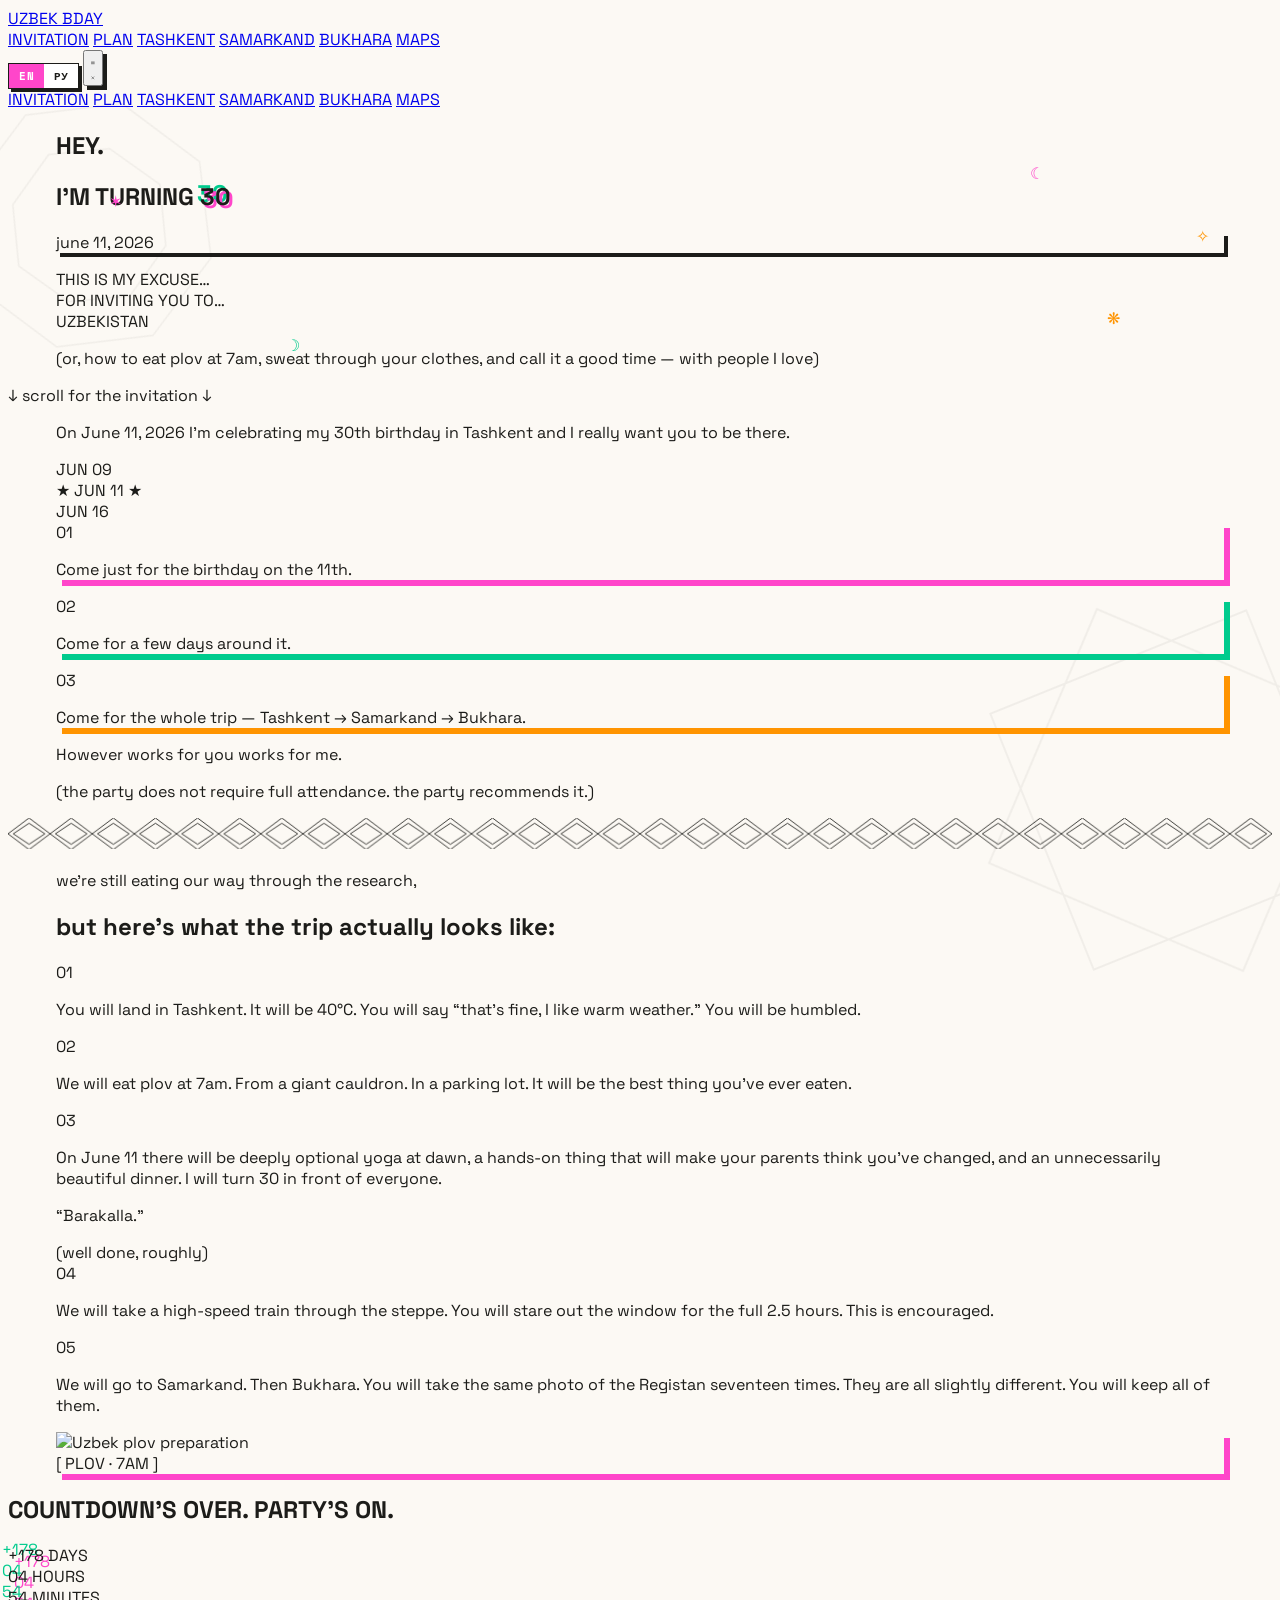
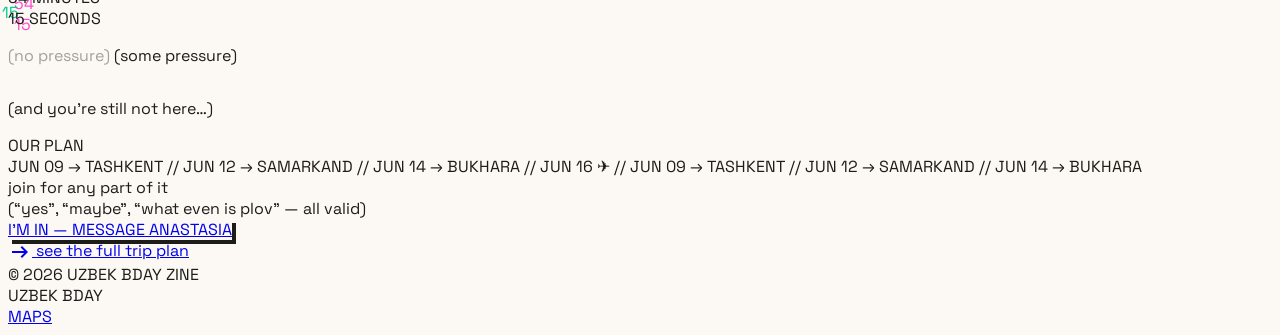
==== index.html @ 26b0dd53 "bukhara: ship full city page (photos + verified location/taxi links) Replace the "coming soon" place" ====
<!DOCTYPE html>
<html class="light" lang="en">
<head>
<meta charset="utf-8"/>
<meta content="width=device-width, initial-scale=1.0" name="viewport"/>
<title>UZBEK BDAY · INVITATION</title>
<script src="https://cdn.tailwindcss.com?plugins=forms,container-queries"></script>
<link href="https://fonts.googleapis.com/css2?family=Epilogue:ital,wght@0,400;0,700;0,800;0,900;1,700;1,800;1,900&family=Space+Grotesk:wght@300;400;500;600;700&family=Space+Mono:ital,wght@0,400;0,700;1,400;1,700&family=Caveat:wght@400;700&display=swap" rel="stylesheet"/>
<link href="https://fonts.googleapis.com/css2?family=Material+Symbols+Outlined:wght,FILL@100..700,0..1&display=swap" rel="stylesheet"/>
<script>
  tailwind.config = {
    theme: {
      extend: {
        colors: {
          ink:    '#1C1C19',
          cream:  '#FCF9F4',
          pink:   '#FF46CA',
          green:  '#00CB8D',
          orange: '#FF9400',
          s1: '#F6F3EE', s2: '#F0EDE9', s3: '#EBE8E3', s4: '#E5E2DD',
        },
        borderRadius: { DEFAULT: '0px', lg: '0px', xl: '0px', full: '9999px' },
        fontFamily: {
          headline: ['Epilogue', 'sans-serif'],
          body: ['"Space Grotesk"', 'sans-serif'],
          mono: ['"Space Mono"', 'monospace'],
          hand: ['"Caveat"', 'cursive'],
        },
      },
    },
  };
</script>
<style>
  body { font-family: "Space Grotesk", sans-serif; background: #FCF9F4; color: #1C1C19; position: relative; }
  .material-symbols-outlined { font-variation-settings: 'FILL' 0, 'wght' 400, 'GRAD' 0, 'opsz' 24; vertical-align: middle; }

  .watermark { position: fixed; pointer-events: none; opacity: 0.05; z-index: 0; }
  .watermark-tl { top: 80px; left: -100px; width: 360px; transform: rotate(15deg); }
  .watermark-br { bottom: -120px; right: -120px; width: 460px; transform: rotate(-22deg); }

  body > nav, body > section, body > footer { position: relative; z-index: 10; }

  .sticker-4  { box-shadow: 4px 4px 0 0 #1C1C19; }
  .sticker-6  { box-shadow: 6px 6px 0 0 #1C1C19; }
  .sticker-pink   { box-shadow: 6px 6px 0 0 #FF46CA; }
  .sticker-green  { box-shadow: 6px 6px 0 0 #00CB8D; }
  .sticker-orange { box-shadow: 6px 6px 0 0 #FF9400; }

  .pressure-btn { transition: transform .25s ease, opacity .3s ease, text-shadow .3s ease; cursor: pointer; -webkit-tap-highlight-color: transparent; user-select: none; display: inline-block; }
  .pressure-btn:hover { transform: scale(1.1) rotate(-2deg); }
  .pressure-btn:active { transform: scale(0.95) translate(1px, 1px); }
  #pressure-no:hover, #pressure-some:hover { opacity: 1 !important; text-shadow: 2px 2px 0 rgba(255, 70, 202, 0.45); }

  .link-wavy { color: #FF46CA; text-decoration: underline; text-decoration-style: wavy; text-decoration-thickness: 1px; text-underline-offset: 4px; transition: all .2s ease; }
  .link-wavy:hover { color: #00CB8D; }

  .nav-link { transition: all .2s ease; display: inline-block; }
  .nav-link:hover { transform: skewX(-2deg); color: #00CB8D; }

  @keyframes star-pulse {
    0%, 100% { transform: scale(1) rotate(0deg); opacity: .8; }
    50%      { transform: scale(1.4) rotate(10deg); opacity: 1; }
  }
  @keyframes star-spin {
    from { transform: rotate(0deg); }
    to   { transform: rotate(360deg); }
  }
  .star-deco { position: absolute; pointer-events: none; color: #FF46CA; animation: star-pulse 2.5s ease-in-out infinite; }
  .star-deco-spin { position: absolute; pointer-events: none; color: #FF9400; animation: star-spin 14s linear infinite; }

  @keyframes thirty-wiggle {
    0%, 88%, 100% { transform: rotate(0deg) scale(1); }
    90% { transform: rotate(-5deg) scale(1.1); }
    94% { transform: rotate(5deg) scale(1.1); }
    97% { transform: rotate(-2deg) scale(1.05); }
  }
  .num-glitch {
    display: inline-block;
    text-shadow: 3px 3px 0 #FF46CA, -3px -3px 0 #00CB8D;
    animation: thirty-wiggle 4s ease-in-out infinite;
    transform-origin: center bottom;
  }

  @keyframes uz-shimmer {
    0%, 100% { color: #FF46CA; }
    33%      { color: #FF9400; }
    66%      { color: #00CB8D; }
  }
  .uz-animate { display: inline-block; animation: uz-shimmer 6s ease-in-out infinite; }

  .pin-pulse { animation: pin-pulse 2s ease-in-out infinite; transform-origin: center; }
  @keyframes pin-pulse {
    0%, 100% { transform: rotate(45deg) scale(1); }
    50%      { transform: rotate(45deg) scale(1.3); }
  }

  .timer-glitch { text-shadow: 4px 4px 0 #FF46CA, -4px -4px 0 #00CB8D; }
  @media (min-width: 768px) {
    .timer-glitch { text-shadow: 6px 6px 0 #FF46CA, -6px -6px 0 #00CB8D; }
  }

  .girikh-bg {
    background-image: url("data:image/svg+xml,%3Csvg width='60' height='60' viewBox='0 0 60 60' xmlns='http://www.w3.org/2000/svg'%3E%3Cpath d='M30 0 L60 30 L30 60 L0 30 Z M30 10 L50 30 L30 50 L10 30 Z' fill='none' stroke='%23FCF9F4' stroke-width='0.5' opacity='0.15'/%3E%3C/svg%3E");
  }

  #timer-seconds { transition: font-size 0.5s cubic-bezier(0.34, 1.56, 0.64, 1); }
  #timer-seconds-col { transition: opacity 0.4s ease; }
  #timer-seconds.seconds-big { font-size: 8.5rem; }
  @media (min-width: 768px) {
    #timer-seconds.seconds-big { font-size: 15rem; }
  }
  /* ── ПАСХАЛКА: максимальное давление ── */
  #timer-seconds.seconds-max { color: #FF46CA; }
  @media (min-width: 768px) {
    #timer-seconds.seconds-max { font-size: 22rem; }
  }
  .pressure-shake { animation: pressure-shake 0.35s infinite; }
  @keyframes pressure-shake {
    0%, 100% { transform: translateX(0); }
    25% { transform: translateX(-6px); }
    75% { transform: translateX(6px); }
  }

  body.lang-ru .cta-note { top: -6rem; width: 20rem; }

  .lang-toggle { display: inline-flex; border: 1px solid #1C1C19; box-shadow: 3px 3px 0 0 #1C1C19; }
  .lang-toggle button {
    padding: 4px 10px; font-family: 'Space Mono', monospace; font-size: 11px;
    font-weight: 700; letter-spacing: 0.05em; text-transform: uppercase;
    cursor: pointer; border: none; transition: background .2s, color .2s;
  }
  .lang-toggle button.active { background: #FF46CA; color: #fff; }
  .lang-toggle button:not(.active) { background: #fff; color: #1C1C19; }
  .lang-toggle button:not(.active):hover { background: #F0EDE9; }

  .en, .ru { display: inline; }
  body.lang-ru .en { display: none; }
  body.lang-en .ru { display: none; }

  .wrap { max-width: 1280px; margin-left: auto; margin-right: auto; padding-left: 1.25rem; padding-right: 1.25rem; }
  @media (min-width: 768px) { .wrap { padding-left: 3rem; padding-right: 3rem; } }
</style>
<!-- Cloudflare Web Analytics -->
<script defer src='https://static.cloudflareinsights.com/beacon.min.js' data-cf-beacon='{"token": "3c6a24999d494e6289fd1b79d517476e"}'></script>
<!-- End Cloudflare Web Analytics -->
<script>/* auto-update: reload once if a newer version is deployed (version.txt) */(function(){var V="2026-06-07-5";try{fetch("version.txt?cb="+Date.now(),{cache:"no-store"}).then(function(r){return r.ok?r.text():null}).then(function(t){if(!t)return;var s=t.trim();if(!s||s===V)return;var k="is30-reloaded-for";if(sessionStorage.getItem(k)===s)return;sessionStorage.setItem(k,s);location.replace(location.pathname.split("?")[0]+"?v="+encodeURIComponent(s)+location.hash)}).catch(function(){})}catch(e){}})();</script>
</head>
<body class="bg-cream text-ink overflow-x-hidden lang-en selection:bg-pink selection:text-white">
<script>(function(){var s=localStorage.getItem("uzbekbday-lang");if(s==="ru"){document.body.classList.remove("lang-en");document.body.classList.add("lang-ru");}})();</script>

<svg class="watermark watermark-tl" viewBox="0 0 100 100" fill="none" stroke="#1C1C19" stroke-width="0.4">
  <path d="M50 5 L75 15 L85 40 L75 65 L50 75 L25 65 L15 40 L25 15 Z M50 18 L66 24 L72 40 L66 56 L50 62 L34 56 L28 40 L34 24 Z"/>
</svg>
<svg class="watermark watermark-br" viewBox="0 0 100 100" fill="none" stroke="#1C1C19" stroke-width="0.4">
  <rect x="20" y="20" width="60" height="60"/>
  <rect x="20" y="20" width="60" height="60" transform="rotate(45 50 50)"/>
</svg>

<!-- NAV (unified) -->
<nav class="fixed top-0 left-0 right-0 z-50 flex items-center justify-between px-4 md:px-6 py-4 bg-[#FCF9F4] border-b border-[#1C1C19]/20">
  <a href="index.html" class="font-['Epilogue'] text-xl md:text-3xl font-black italic tracking-tighter uppercase text-[#FF46CA]">UZBEK BDAY</a>
  <div class="hidden md:flex gap-7 items-center">
    <a class="font-mono uppercase text-sm font-bold tracking-tighter text-[#FF46CA] border-b-2 border-[#FF46CA] pb-1" href="index.html"><span class="en" data-lang="en">INVITATION</span><span class="ru" data-lang="ru">ПРИГЛАШЕНИЕ</span></a>
    <a class="font-mono uppercase text-sm text-[#1C1C19] hover:skew-x-[-2deg] hover:text-[#00CB8D] transition-transform" href="plan.html"><span class="en" data-lang="en">PLAN</span><span class="ru" data-lang="ru">ПЛАН</span></a>
    <a class="font-mono uppercase text-sm text-[#1C1C19] hover:skew-x-[-2deg] hover:text-[#00CB8D] transition-transform" href="tashkent.html"><span class="en" data-lang="en">TASHKENT</span><span class="ru" data-lang="ru">ТАШКЕНТ</span></a>
    <a class="font-mono uppercase text-sm text-[#1C1C19] hover:skew-x-[-2deg] hover:text-[#00CB8D] transition-transform" href="samarkand.html"><span class="en" data-lang="en">SAMARKAND</span><span class="ru" data-lang="ru">САМАРКАНД</span></a>
    <a class="font-mono uppercase text-sm text-[#1C1C19] hover:skew-x-[-2deg] hover:text-[#00CB8D] transition-transform" href="bukhara.html"><span class="en" data-lang="en">BUKHARA</span><span class="ru" data-lang="ru">БУХАРА</span></a>
    <a class="font-mono uppercase text-sm text-[#1C1C19] hover:skew-x-[-2deg] hover:text-[#00CB8D] transition-transform" href="map.html"><span class="en" data-lang="en">MAPS</span><span class="ru" data-lang="ru">КАРТА</span></a>
  </div>
  <div class="flex items-center gap-3">
    <div class="lang-toggle">
      <button id="lang-en" onclick="setLang('en')" class="active lang-active">EN</button>
      <button id="lang-ru" onclick="setLang('ru')">РУ</button>
    </div>
    <button id="menu-btn" onclick="toggleMenu()" aria-label="Menu" aria-expanded="false" class="md:hidden flex items-center justify-center w-10 h-10 bg-[#FF46CA] text-white border border-[#1C1C19] sticker-4 pressure-btn">
      <svg id="menu-icon-open" viewBox="0 0 24 24" class="w-5 h-5" fill="none" stroke="currentColor" stroke-width="2.6" stroke-linecap="round" aria-hidden="true"><path d="M3 6 H21"/><path d="M3 12 H21"/><path d="M3 18 H21"/></svg>
      <svg id="menu-icon-close" viewBox="0 0 24 24" class="w-5 h-5 hidden" fill="none" stroke="currentColor" stroke-width="2.6" stroke-linecap="round" aria-hidden="true"><path d="M5 5 L19 19"/><path d="M19 5 L5 19"/></svg>
    </button>
  </div>
</nav>
<!-- MOBILE MENU -->
<div id="mobile-menu" class="fixed inset-x-0 top-[65px] z-40 md:hidden hidden bg-[#FCF9F4] border-b border-[#1C1C19]/20">
  <div class="flex flex-col px-5 py-4 gap-1">
    <a class="font-mono uppercase text-base py-3 text-[#FF46CA] font-bold" href="index.html"><span class="en" data-lang="en">INVITATION</span><span class="ru" data-lang="ru">ПРИГЛАШЕНИЕ</span></a>
    <a class="font-mono uppercase text-base py-3 border-b border-[#1C1C19]/10" href="plan.html"><span class="en" data-lang="en">PLAN</span><span class="ru" data-lang="ru">ПЛАН</span></a>
    <a class="font-mono uppercase text-base py-3 border-b border-[#1C1C19]/10" href="tashkent.html"><span class="en" data-lang="en">TASHKENT</span><span class="ru" data-lang="ru">ТАШКЕНТ</span></a>
    <a class="font-mono uppercase text-base py-3 border-b border-[#1C1C19]/10" href="samarkand.html"><span class="en" data-lang="en">SAMARKAND</span><span class="ru" data-lang="ru">САМАРКАНД</span></a>
    <a class="font-mono uppercase text-base py-3 border-b border-[#1C1C19]/10" href="bukhara.html"><span class="en" data-lang="en">BUKHARA</span><span class="ru" data-lang="ru">БУХАРА</span></a>
    <a class="font-mono uppercase text-base py-3 border-b border-[#1C1C19]/10" href="map.html"><span class="en" data-lang="en">MAPS</span><span class="ru" data-lang="ru">КАРТА</span></a>
  </div>
</div>

<section class="min-h-[calc(100vh-65px)] pt-[80px] pb-12 flex flex-col justify-center relative overflow-hidden">
  <span class="star-deco text-3xl md:text-4xl" style="top: 12%; right: 18%;">☾</span>
  <span class="star-deco text-2xl md:text-3xl" style="top: 22%; left: 8%; animation-delay: 0.7s;">✶</span>
  <span class="star-deco-spin text-2xl md:text-3xl" style="bottom: 28%; right: 12%;">❋</span>
  <span class="star-deco text-xl md:text-2xl" style="bottom: 18%; left: 22%; animation-delay: 1.2s; color: #00CB8D;">☽</span>
  <span class="star-deco text-2xl" style="top: 35%; right: 5%; animation-delay: 0.4s; color: #FF9400;">✧</span>

  <div class="wrap max-w-6xl">
    <div class="flex justify-between items-start gap-4 flex-wrap mb-8">
      <div class="flex-1 min-w-0">
        <h1 class="font-headline font-black text-6xl sm:text-7xl md:text-8xl lg:text-9xl tracking-tighter leading-[0.85] uppercase mb-2">
          <span class="en">HEY.</span>
          <span class="ru">МНЕ&nbsp;<span class="num-glitch">30</span></span>
        </h1>
        <h2 class="font-headline font-black text-5xl sm:text-6xl md:text-7xl lg:text-8xl tracking-tighter leading-[0.85] uppercase mb-8 text-ink/90">
          <span class="en">I&rsquo;M TURNING <span class="num-glitch">30</span></span>
          <span class="ru">И&nbsp;Я&nbsp;НЕ&nbsp;УПУЩУ ШАНС…</span>
        </h2>
      </div>
      <div class="inline-block bg-green text-ink border border-ink px-4 py-2 sticker-4 rotate-[4deg] shrink-0 mt-2">
        <span class="font-mono text-sm uppercase tracking-widest font-bold">
          <span class="en">june 11, 2026</span>
          <span class="ru">11&nbsp;июня 2026</span>
        </span>
      </div>
    </div>

    <p class="font-headline font-black text-3xl sm:text-4xl md:text-5xl lg:text-6xl tracking-tighter leading-[0.95] uppercase mb-8 max-w-5xl">
      <span class="en">THIS IS MY EXCUSE… <br/>FOR INVITING YOU TO… <br/><span class="italic uz-animate">UZBEKISTAN</span></span>
      <span class="ru">ЗАТАЩИТЬ ТЕБЯ <br/>В&nbsp;<span class="italic uz-animate">УЗБЕКИСТАН</span></span>
    </p>

    <p class="font-hand font-bold text-2xl md:text-3xl text-pink italic rotate-[-3deg] inline-block max-w-2xl leading-tight">
      <span class="en">(or, how to eat plov at 7am, sweat through your clothes, and call it a good time &mdash; with people I love)</span>
      <span class="ru">(кто сказал, что праздновать 30 в&nbsp;сорокаградусную жару&nbsp;&mdash; плохая идея?)</span>
    </p>
  </div>

  <div class="absolute bottom-6 left-1/2 -translate-x-1/2 font-mono text-xs uppercase tracking-widest text-ink/40 animate-pulse">
    <span class="en">↓ scroll for the invitation ↓</span>
    <span class="ru">↓ листай дальше — приглашение ↓</span>
  </div>
</section>

<section class="pt-20 md:pt-28 pb-10">
  <div class="wrap max-w-5xl">
    <p class="font-headline font-black text-2xl sm:text-3xl md:text-4xl uppercase tracking-tighter leading-tight">
      <span class="en">On <span class="text-green">June 11, 2026</span> I&rsquo;m celebrating my 30th birthday in <span class="text-orange">Tashkent</span> and I really want you to be there.</span>
      <span class="ru">11&nbsp;июня 2026 я&nbsp;отмечаю своё 30-летие в&nbsp;<span class="text-orange">Ташкенте</span>&nbsp;&mdash; и&nbsp;хочу провести это время вместе.</span>
    </p>
  </div>
</section>

<section class="pb-10 md:pb-12">
  <div class="wrap">
    <div class="relative max-w-3xl mx-auto py-6">
      <div class="absolute top-[40%] left-[10%] right-[10%] h-px bg-ink/40"></div>
      <div class="grid grid-cols-3 gap-4 relative">
        <div class="text-center">
          <div class="w-3 h-3 bg-ink/40 mx-auto mb-2 rotate-45 border border-ink"></div>
          <div class="font-mono text-xs uppercase tracking-widest text-ink/60 font-bold">
            <span class="en">JUN 09</span>
            <span class="ru">9&nbsp;ИЮН</span>
          </div>
        </div>
        <div class="text-center">
          <div class="w-5 h-5 bg-pink mx-auto mb-2 pin-pulse border border-ink"></div>
          <div class="font-mono text-xs uppercase tracking-widest text-pink font-bold">
            <span class="en">&starf; JUN 11 &starf;</span>
            <span class="ru">&starf;&nbsp;11&nbsp;ИЮН&nbsp;&starf;</span>
          </div>
        </div>
        <div class="text-center">
          <div class="w-3 h-3 bg-ink/40 mx-auto mb-2 rotate-45 border border-ink"></div>
          <div class="font-mono text-xs uppercase tracking-widest text-ink/60 font-bold">
            <span class="en">JUN 16</span>
            <span class="ru">16&nbsp;ИЮН</span>
          </div>
        </div>
      </div>
    </div>
  </div>
</section>

<section class="pb-20 md:pb-28">
  <div class="wrap max-w-6xl">
    <div class="grid grid-cols-1 md:grid-cols-3 gap-5 md:gap-8 mb-8">
      <div class="bg-white border border-ink p-6 sticker-pink rotate-[-4deg]">
        <span class="font-mono text-2xl text-pink font-bold block mb-3">01</span>
        <p class="font-mono text-base md:text-lg font-bold leading-snug">
          <span class="en">Come just for the birthday on the 11th.</span>
          <span class="ru">приезжай на&nbsp;др&nbsp;&mdash; 11-го</span>
        </p>
      </div>
      <div class="bg-white border border-ink p-6 sticker-green rotate-[2deg] md:translate-y-3">
        <span class="font-mono text-2xl text-green font-bold block mb-3">02</span>
        <p class="font-mono text-base md:text-lg font-bold leading-snug">
          <span class="en">Come for a few days around it.</span>
          <span class="ru">на&nbsp;несколько дней</span>
        </p>
      </div>
      <div class="bg-white border border-ink p-6 sticker-orange rotate-[5deg] md:-translate-y-1">
        <span class="font-mono text-2xl text-orange font-bold block mb-3">03</span>
        <p class="font-mono text-base md:text-lg font-bold leading-snug">
          <span class="en">Come for the whole trip &mdash; Tashkent &rarr; Samarkand &rarr; Bukhara.</span>
          <span class="ru">или на&nbsp;всю поездку&nbsp;&mdash; Ташкент &rarr; Самарканд &rarr; Бухара</span>
        </p>
      </div>
    </div>

    <p class="font-mono text-base md:text-lg mb-3">
      <span class="en">However works for you works for me.</span>
      <span class="ru">в&nbsp;любом случае&nbsp;&mdash; жду.</span>
    </p>

    <p class="font-hand font-bold text-xl md:text-2xl text-green italic rotate-[-2deg] inline-block leading-tight">
      <span class="en">(the party does not require full attendance. the party recommends it.)</span>
      <span class="ru">(партия явки не&nbsp;требует. партия её&nbsp;рекомендует.)</span>
    </p>
  </div>
</section>

<div class="w-full py-12 overflow-hidden">
  <svg class="w-full h-8 text-ink opacity-40" preserveAspectRatio="xMidYMid slice" viewBox="0 0 1200 30" fill="none" xmlns="http://www.w3.org/2000/svg">
    <defs>
      <pattern id="girikhDiv1" x="0" y="0" width="40" height="30" patternUnits="userSpaceOnUse">
        <path d="M20 0 L40 15 L20 30 L0 15 Z" stroke="currentColor" stroke-width="0.8" fill="none"/>
        <path d="M20 5 L35 15 L20 25 L5 15 Z" stroke="currentColor" stroke-width="0.8" fill="none"/>
      </pattern>
    </defs>
    <rect width="1200" height="30" fill="url(#girikhDiv1)"/>
  </svg>
</div>

<section class="pb-20 md:pb-28">
  <div class="wrap">
    <p class="font-hand font-bold text-2xl md:text-3xl text-orange italic rotate-[-2deg] inline-block leading-none mb-6">
      <span class="en">we&rsquo;re still eating our way through the research,</span>
      <span class="ru">мы&nbsp;всё ещё проверяем рестораны,</span>
    </p>

    <h2 class="font-headline font-black text-3xl sm:text-4xl md:text-6xl uppercase tracking-tighter leading-[0.95] mb-12 max-w-5xl">
      <span class="en">but here&rsquo;s what the trip <span class="text-orange italic">actually</span> looks like:</span>
      <span class="ru">но&nbsp;вот как это будет <span class="text-orange italic">на&nbsp;самом деле</span>:</span>
    </h2>

    <div class="grid md:grid-cols-[1fr_320px] gap-12 md:gap-16 items-start">
      <div class="space-y-8">

      <div class="flex items-start gap-6">
        <span class="font-mono text-3xl md:text-5xl text-pink font-bold tabular-nums shrink-0 leading-none">01</span>
        <p class="font-body text-lg md:text-xl text-ink/80 leading-snug pt-1">
          <span class="en">You will land in Tashkent. It will be 40&deg;C. You will say &ldquo;that&rsquo;s fine, I like warm weather.&rdquo; You will be humbled.</span>
          <span class="ru">ты&nbsp;прилетишь в&nbsp;Ташкент. будет 40&deg;C. ты&nbsp;скажешь &ldquo;ничего, я&nbsp;люблю тепло&rdquo;. и&nbsp;сразу поймёшь, что ошибся.</span>
        </p>
      </div>

      <div class="flex items-start gap-6">
        <span class="font-mono text-3xl md:text-5xl text-green font-bold tabular-nums shrink-0 leading-none">02</span>
        <p class="font-body text-lg md:text-xl text-ink/80 leading-snug pt-1">
          <span class="en">We will eat plov at 7am. From a giant cauldron. In a parking lot. It will be the best thing you&rsquo;ve ever eaten.</span>
          <span class="ru">мы&nbsp;будем есть плов на&nbsp;завтрак, обед и&nbsp;ужин&nbsp;&mdash; и&nbsp;между ними. из&nbsp;огромного казана. это будет лучшее, что ты&nbsp;когда-либо ел.</span>
        </p>
      </div>

      <div class="flex items-start gap-6">
        <span class="font-mono text-3xl md:text-5xl text-orange font-bold tabular-nums shrink-0 leading-none">03</span>
        <div class="pt-1">
          <p class="font-body text-lg md:text-xl text-ink/80 leading-snug mb-2">
            <span class="en">On June 11 there will be deeply optional yoga at dawn, a hands-on thing that will make your parents think you&rsquo;ve changed, and an unnecessarily beautiful dinner. I will turn 30 in front of everyone.</span>
            <span class="ru">11&nbsp;июня будет йога на&nbsp;рассвете&nbsp;&mdash; для жаворонков и&nbsp;прочих оптимистов. мастеркласс и&nbsp;ужин, который явно можно было бы&nbsp;сделать попроще. мне исполнится 30&nbsp;перед всеми.</span>
          </p>
          <p class="font-hand font-bold text-2xl md:text-3xl text-pink italic rotate-[-3deg] inline-block leading-none">
            <span class="en">&ldquo;Barakalla.&rdquo;</span>
            <span class="ru">&laquo;баракалла!&raquo;</span>
          </p>
          <span class="font-body text-sm text-ink/50 ml-3">
            <span class="en">(well done, roughly)</span>
            <span class="ru">(молодец.)</span>
          </span>
        </div>
      </div>

      <div class="flex items-start gap-6">
        <span class="font-mono text-3xl md:text-5xl text-pink font-bold tabular-nums shrink-0 leading-none">04</span>
        <p class="font-body text-lg md:text-xl text-ink/80 leading-snug pt-1">
          <span class="en">We will take a high-speed train through the steppe. You will stare out the window for the full 2.5 hours. This is encouraged.</span>
          <span class="ru">мы&nbsp;поедем на&nbsp;поезде &laquo;афросьёб&raquo; через степь. (назван в&nbsp;честь царя&nbsp;&mdash; а&nbsp;не&nbsp;то, что ты&nbsp;подумал.) мы&nbsp;будем смотреть в&nbsp;окно все 2,5&nbsp;часа. это обязательно.</span>
        </p>
      </div>

      <div class="flex items-start gap-6">
        <span class="font-mono text-3xl md:text-5xl text-green font-bold tabular-nums shrink-0 leading-none">05</span>
        <p class="font-body text-lg md:text-xl text-ink/80 leading-snug pt-1">
          <span class="en">We will go to Samarkand. Then Bukhara. You will take the same photo of the Registan seventeen times. They are all slightly different. You will keep all of them.</span>
          <span class="ru">мы&nbsp;посмотрим Самарканд. потом Бухару. восток&nbsp;&mdash; дело тонкое. но&nbsp;мы&nbsp;разберёмся.</span>
        </p>
      </div>

      </div>

      <div class="md:sticky md:top-24">
        <div class="bg-s4 p-4 rotate-2 sticker-pink group">
          <img class="w-full aspect-[4/5] object-cover grayscale contrast-125 group-hover:grayscale-0 transition-all duration-700"
               alt="Uzbek plov preparation"
               src="https://lh3.googleusercontent.com/aida-public/[base64]"/>
          <div class="mt-4 font-mono text-xs uppercase tracking-widest text-ink/60">
            <span class="en">[ PLOV &middot; 7AM ]</span>
            <span class="ru">[ ПЛОВ &middot; 7 УТРА ]</span>
          </div>
        </div>
      </div>

    </div>
  </div>
</section>

<section class="px-6 md:px-20 py-40 bg-ink text-cream overflow-hidden relative girikh-bg">
  <div class="max-w-6xl mx-auto">
    <h2 id="timer-headline" class="font-mono text-2xl tracking-[1em] uppercase mb-20 font-black text-center text-green">
      <span class="en">TIME UNTIL YOU HAVE TO DECIDE</span>
      <span class="ru">ВРЕМЕНИ НА РЕШЕНИЕ ОСТАЛОСЬ</span>
    </h2>
    <div class="grid grid-cols-1 md:grid-cols-4 gap-8 md:gap-4">
      <div class="flex flex-col items-center">
        <span id="timer-days" class="text-8xl md:text-[12rem] font-black font-headline tracking-tighter leading-none timer-glitch">--</span>
        <span class="font-mono text-xl uppercase mt-4 tracking-widest border-t-2 border-pink pt-2">
          <span class="en">DAYS</span><span class="ru">ДНЕЙ</span>
        </span>
      </div>
      <div class="flex flex-col items-center">
        <span id="timer-hours" class="text-8xl md:text-[12rem] font-black font-headline tracking-tighter leading-none timer-glitch">--</span>
        <span class="font-mono text-xl uppercase mt-4 tracking-widest border-t-2 border-green pt-2">
          <span class="en">HOURS</span><span class="ru">ЧАСОВ</span>
        </span>
      </div>
      <div class="flex flex-col items-center">
        <span id="timer-minutes" class="text-8xl md:text-[12rem] font-black font-headline tracking-tighter leading-none timer-glitch">--</span>
        <span class="font-mono text-xl uppercase mt-4 tracking-widest border-t-2 border-orange pt-2">
          <span class="en">MINUTES</span><span class="ru">МИНУТ</span>
        </span>
      </div>
      <div id="timer-seconds-col" class="flex flex-col items-center">
        <span id="timer-seconds" class="text-8xl md:text-[12rem] font-black font-headline tracking-tighter leading-none timer-glitch">--</span>
        <span class="font-mono text-xl uppercase mt-4 tracking-widest border-t-2 border-pink pt-2">
          <span class="en">SECONDS</span><span class="ru">СЕКУНД</span>
        </span>
      </div>
    </div>

    <div class="flex justify-center gap-8 items-baseline mt-20">
      <p id="pressure-no" class="text-cream/40 italic font-hand text-3xl pressure-btn" onclick="selectNoPressure()">
        <span class="en">(no pressure)</span>
        <span class="ru">(без давления)</span>
      </p>
      <p id="pressure-some" class="text-green italic font-hand text-3xl font-bold pressure-btn" onclick="selectSomePressure()">
        <span class="en">(some pressure)</span>
        <span class="ru">(немного давления)</span>
      </p>
    </div>

    <p id="timer-note" class="mt-12 font-mono text-sm max-w-lg mx-auto text-center leading-relaxed text-cream/50">
      <span class="en">if you&rsquo;re joining for the full trip &mdash; train tickets sell out fast. like, genuinely fast. &rarr; <a href="plan.html" class="underline hover:text-green transition-colors">check the deadlines on the trip plan page</a></span>
      <span class="ru">если едешь на&nbsp;всю поездку&nbsp;&mdash; билеты на&nbsp;поезд исчезают быстрее, чем плов из&nbsp;казана. &rarr; <a href="plan.html" class="underline hover:text-green transition-colors">дедлайны на&nbsp;странице с&nbsp;планом</a></span>
    </p>
  </div>
</section>

<div class="w-full bg-pink py-6 px-6 overflow-hidden">
  <div class="text-center font-mono text-xs uppercase tracking-[0.3em] text-ink/60 mb-3">
    <span class="en">OUR PLAN</span><span class="ru">НАШ ПЛАН</span>
  </div>
  <div class="flex justify-center whitespace-nowrap gap-12 font-mono text-lg md:text-2xl text-ink">
    <span class="font-bold"><span class="en">JUN 09 &rarr; TASHKENT</span><span class="ru">ИЮН 09 &rarr; ТАШКЕНТ</span></span>
    <span class="opacity-30">//</span>
    <span class="font-bold"><span class="en">JUN 12 &rarr; SAMARKAND</span><span class="ru">ИЮН 12 &rarr; САМАРКАНД</span></span>
    <span class="opacity-30">//</span>
    <span class="font-bold"><span class="en">JUN 14 &rarr; BUKHARA</span><span class="ru">ИЮН 14 &rarr; БУХАРА</span></span>
    <span class="opacity-30">//</span>
    <span class="font-bold"><span class="en">JUN 16 &#x2708;</span><span class="ru">ИЮН 16 &#x2708;</span></span>
    <span class="opacity-30">//</span>
    <span class="font-bold"><span class="en">JUN 09 &rarr; TASHKENT</span><span class="ru">ИЮН 09 &rarr; ТАШКЕНТ</span></span>
    <span class="opacity-30">//</span>
    <span class="font-bold"><span class="en">JUN 12 &rarr; SAMARKAND</span><span class="ru">ИЮН 12 &rarr; САМАРКАНД</span></span>
    <span class="opacity-30">//</span>
    <span class="font-bold"><span class="en">JUN 14 &rarr; BUKHARA</span><span class="ru">ИЮН 14 &rarr; БУХАРА</span></span>
  </div>
  <div class="text-center font-mono text-xs uppercase tracking-[0.3em] text-ink/60 mt-3">
    <span class="en">join for any part of it</span><span class="ru">присоединяйся на&nbsp;любой отрезок</span>
  </div>
</div>

<section id="cta" class="px-6 md:px-20 py-32 flex flex-col items-center text-center bg-cream">
  <div class="relative mb-16">
    <div class="cta-note absolute -top-16 left-1/2 -translate-x-1/2 bg-cream p-3 border border-green text-green rotate-[2deg] font-hand italic z-20 w-64 shadow-lg font-bold">
      <span class="en">(&ldquo;yes&rdquo;, &ldquo;maybe&rdquo;, &ldquo;what even is plov&rdquo; &mdash; all valid)</span>
      <span class="ru">(&ldquo;да&rdquo;, &ldquo;может быть&rdquo;, &ldquo;что такое баракалла&rdquo; &mdash; всё подходит)</span>
    </div>
    <a href="https://t.me/parapam_tg" target="_blank" rel="noopener" class="bg-pink text-white text-xl md:text-2xl font-black font-headline px-12 py-5 relative z-10 uppercase tracking-tighter inline-block sticker-4 border border-ink pressure-btn">
      <span class="en">I&rsquo;M IN &mdash; MESSAGE ANASTASIA</span>
      <span class="ru">Я&nbsp;ЕДУ&nbsp;&mdash; НАПИСАТЬ НАСТЕ</span>
    </a>
  </div>
  <a class="group flex items-center gap-4 text-xl font-headline font-black uppercase tracking-tighter hover:text-green transition-colors" href="plan.html">
    <span class="material-symbols-outlined text-3xl group-hover:translate-x-2 transition-transform">arrow_right_alt</span>
    <span class="en underline underline-offset-8 decoration-2">see the full trip plan</span><span class="ru underline underline-offset-8 decoration-2">посмотреть план поездки</span>
  </a>
</section>

<footer class="w-full py-12 px-6 flex flex-col md:flex-row justify-between items-center gap-8 bg-cream border-t-[1px] border-double border-ink">
  <div class="font-mono text-xs uppercase tracking-widest text-ink">&copy; 2026 UZBEK BDAY ZINE</div>
  <div class="font-headline text-lg font-black italic text-pink tracking-tighter uppercase">UZBEK BDAY</div>
  <div class="flex gap-10">
    <a class="font-mono text-xs uppercase tracking-widest text-ink hover:text-orange transition-colors" href="map.html">MAPS</a>
  </div>
</footer>



<script>
  function setLang(lang) {
    document.body.classList.remove('lang-en', 'lang-ru');
    document.body.classList.add('lang-' + lang);
    document.getElementById('lang-en').classList.toggle('active', lang === 'en');
    document.getElementById('lang-ru').classList.toggle('active', lang === 'ru');
    try { localStorage.setItem('uzbekbday-lang', lang); } catch(e) {}
  }
  try {
    var saved = localStorage.getItem('uzbekbday-lang');
    if (saved === 'ru') setLang('ru');
  } catch(e) {}

  function updateCountdown() {
    var target = new Date('2026-06-11T00:00:00');
    var now = new Date();
    var diff = target - now;
    if (diff <= 0) {
      // ── ПАСХАЛКА: отсчёт окончен, праздник идёт — считаем вверх ──
      var up = now - target;
      var upDays = Math.floor(up / 86400000);
      var upHours = Math.floor((up % 86400000) / 3600000);
      var upMin = Math.floor((up % 3600000) / 60000);
      var upSec = Math.floor((up % 60000) / 1000);
      document.getElementById('timer-days').textContent = '+' + String(upDays).padStart(2, '0');
      document.getElementById('timer-hours').textContent = String(upHours).padStart(2, '0');
      document.getElementById('timer-minutes').textContent = String(upMin).padStart(2, '0');
      document.getElementById('timer-seconds').textContent = String(upSec).padStart(2, '0');
      var h = document.getElementById('timer-headline');
      if (h && !h.dataset.flipped) {
        h.dataset.flipped = '1';
        h.querySelector('.en').textContent = "COUNTDOWN'S OVER. PARTY'S ON.";
        h.querySelector('.ru').textContent = 'ОТСЧЁТ ОКОНЧЕН. ПРАЗДНИК ИДЁТ:';
        var note = document.getElementById('timer-note');
        if (note) {
          note.querySelector('.en').textContent = "(and you're still not here…)";
          note.querySelector('.ru').textContent = '(а тебя всё нет…)';
        }
      }
      return;
    }
    var days = Math.floor(diff / (1000 * 60 * 60 * 24));
    var hours = Math.floor((diff % (1000 * 60 * 60 * 24)) / (1000 * 60 * 60));
    var minutes = Math.floor((diff % (1000 * 60 * 60)) / (1000 * 60));
    var seconds = Math.floor((diff % (1000 * 60)) / 1000);
    document.getElementById('timer-days').textContent = String(days).padStart(2, '0');
    document.getElementById('timer-hours').textContent = String(hours).padStart(2, '0');
    document.getElementById('timer-minutes').textContent = String(minutes).padStart(2, '0');
    document.getElementById('timer-seconds').textContent = String(seconds).padStart(2, '0');
  }
  updateCountdown();
  setInterval(updateCountdown, 1000);

  var pressureLevel = 0;
  var pressureMode = 'some';
  function selectSomePressure() {
    if (pressureMode === 'no') {
      pressureMode = 'some';
      document.getElementById('timer-seconds-col').style.display = '';
    } else if (pressureMode === 'some' && pressureLevel === 0) {
      pressureLevel = 1;
    }
    updatePressureVisuals();
  }
  function selectNoPressure() {
    if (pressureMode === 'no') return;
    pressureMode = 'no';
    document.getElementById('timer-seconds-col').style.display = 'none';
    updatePressureVisuals();
  }
  function updatePressureVisuals() {
    var noEl = document.getElementById('pressure-no');
    var someEl = document.getElementById('pressure-some');
    var secSpan = document.getElementById('timer-seconds');
    if (pressureMode === 'some') {
      someEl.style.opacity = '1';
      noEl.style.opacity = '0.4';
    } else {
      noEl.style.opacity = '1';
      someEl.style.opacity = '0.4';
    }
    if (pressureLevel === 1 && pressureMode === 'some') {
      secSpan.classList.add('seconds-big');
    } else {
      secSpan.classList.remove('seconds-big');
    }
  }
  updatePressureVisuals();

  // ── ПАСХАЛКА: «плов» → дождь из плова (десктоп — набор, мобилка — тап по слову) ──
  (function () {
    function rainPlov() {
      var n = window.innerWidth < 640 ? 14 : 24;
      for (var i = 0; i < n; i++) {
        (function () {
          var s = document.createElement('span');
          s.textContent = '🥘';
          s.style.cssText =
            'position:fixed;top:-48px;font-size:2rem;z-index:9999;pointer-events:none;' +
            'left:' + Math.floor(Math.random() * 100) + 'vw;' +
            'transition:transform 3s linear, opacity 3s linear;';
          document.body.appendChild(s);
          requestAnimationFrame(function () {
            s.style.transform = 'translateY(112vh) rotate(' + Math.floor(Math.random() * 360) + 'deg)';
            s.style.opacity = '0';
          });
          setTimeout(function () { s.remove(); }, 3200);
        })();
      }
    }
    var buf = '';
    document.addEventListener('keydown', function (e) {
      if (e.key.length !== 1) return;
      buf = (buf + e.key.toLowerCase()).slice(-4);
      if (buf === 'plov' || buf === 'плов') { buf = ''; rainPlov(); }
    });
    document.querySelectorAll('a, span, p').forEach(function (el) {
      if (el.children.length) return;
      var t = el.textContent.toLowerCase();
      if (t.indexOf('плов') !== -1 || t.indexOf('plov') !== -1) {
        el.style.cursor = 'pointer';
        el.addEventListener('click', rainPlov);
      }
    });
  })();

  // ── ПАСХАЛКА: клик по ✈ в строке «НАШ ПЛАН» → самолётик улетает ──
  (function () {
    function flyPlane() {
      var p = document.createElement('div');
      p.textContent = '✈';
      p.style.cssText =
        'position:fixed;top:32vh;left:-64px;font-size:3rem;z-index:9999;pointer-events:none;' +
        'transition:transform 2.4s cubic-bezier(0.4,0,0.6,1);';
      document.body.appendChild(p);
      requestAnimationFrame(function () {
        p.style.transform = 'translate(112vw, -14vh) rotate(8deg)';
      });
      setTimeout(function () { p.remove(); }, 2600);
    }
    document.querySelectorAll('.font-bold').forEach(function (el) {
      if (el.textContent.indexOf('✈') !== -1) {
        el.style.cursor = 'pointer';
        el.addEventListener('click', flyPlane);
      }
    });
  })();

  // ── ПАСХАЛКА: 5 кликов по «(немного давления)» → МАКСИМАЛЬНОЕ ДАВЛЕНИЕ ──
  (function () {
    var clicks = 0;
    var some = document.getElementById('pressure-some');
    if (!some) return;
    some.addEventListener('click', function () {
      if (++clicks !== 5) return;
      var sec = document.getElementById('timer-seconds');
      if (sec) sec.classList.add('seconds-max');
      var col = document.getElementById('timer-seconds-col');
      if (col) col.classList.add('pressure-shake');
      some.querySelector('.en').textContent = '(MAXIMUM PRESSURE)';
      some.querySelector('.ru').textContent = '(МАКСИМАЛЬНОЕ ДАВЛЕНИЕ)';
    });
  })();
</script>

<script>
function toggleMenu(){
  var m=document.getElementById('mobile-menu'),b=document.getElementById('menu-btn');
  var open=m.classList.toggle('hidden')===false;
  b.setAttribute('aria-expanded',open?'true':'false');
  document.getElementById('menu-icon-open').classList.toggle('hidden',open);
  document.getElementById('menu-icon-close').classList.toggle('hidden',!open);
}
</script>
</body>
</html>
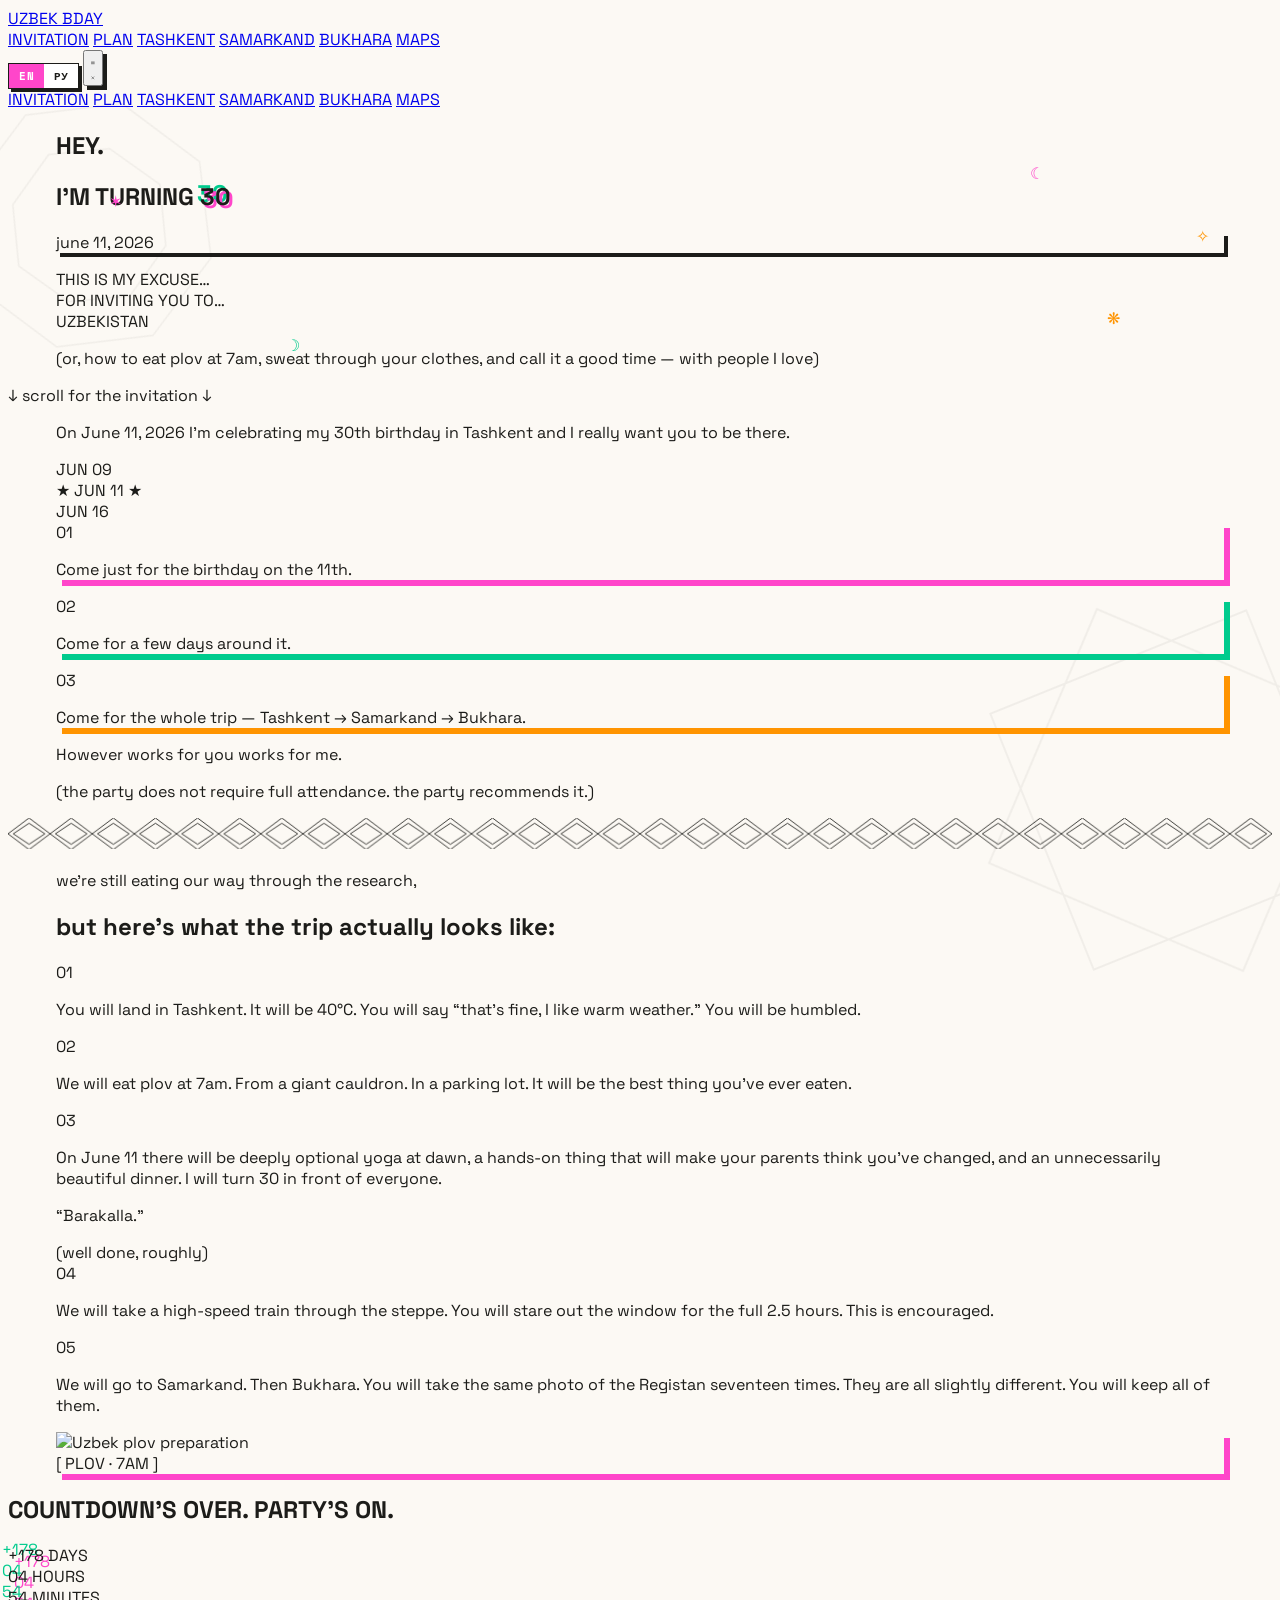
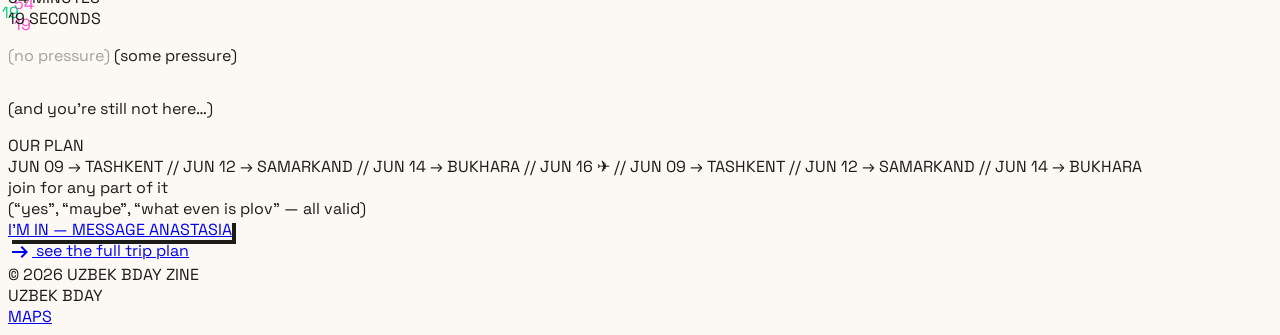
==== commit 083b7c9c: "Fix easter eggs: plov keyboard-layout-proof, plane reliable - plov now triggers on physical keys P-L" ====
--- a/index.html
+++ b/index.html
@@ -120,6 +120,13 @@
     25% { transform: translateX(-6px); }
     75% { transform: translateX(6px); }
   }
+  /* ── ПАСХАЛКА: полёт самолётика ── */
+  .plane-flying { animation: plane-fly 3s cubic-bezier(0.4, 0, 0.6, 1) forwards; }
+  @keyframes plane-fly {
+    from { transform: translate(0, 0) rotate(0deg); opacity: 1; }
+    90%  { opacity: 1; }
+    to   { transform: translate(96vw, -22vh) rotate(12deg); opacity: 0; }
+  }
 
   body.lang-ru .cta-note { top: -6rem; width: 20rem; }
 
@@ -462,7 +469,7 @@
   <div class="text-center font-mono text-xs uppercase tracking-[0.3em] text-ink/60 mb-3">
     <span class="en">OUR PLAN</span><span class="ru">НАШ ПЛАН</span>
   </div>
-  <div class="flex justify-center whitespace-nowrap gap-12 font-mono text-lg md:text-2xl text-ink">
+  <div id="plan-marquee" class="flex justify-center whitespace-nowrap gap-12 font-mono text-lg md:text-2xl text-ink">
     <span class="font-bold"><span class="en">JUN 09 &rarr; TASHKENT</span><span class="ru">ИЮН 09 &rarr; ТАШКЕНТ</span></span>
     <span class="opacity-30">//</span>
     <span class="font-bold"><span class="en">JUN 12 &rarr; SAMARKAND</span><span class="ru">ИЮН 12 &rarr; САМАРКАНД</span></span>
@@ -619,11 +626,14 @@
         })();
       }
     }
-    var buf = '';
+    var buf = '', codes = '';
     document.addEventListener('keydown', function (e) {
-      if (e.key.length !== 1) return;
-      buf = (buf + e.key.toLowerCase()).slice(-4);
-      if (buf === 'plov' || buf === 'плов') { buf = ''; rainPlov(); }
+      if (e.key && e.key.length === 1) buf = (buf + e.key.toLowerCase()).slice(-4);
+      if (e.code) codes = (codes + e.code).slice(-16);
+      // слово plov/плов (любая раскладка) ИЛИ физические клавиши P-L-O-V
+      if (buf === 'plov' || buf === 'плов' || codes.indexOf('KeyPKeyLKeyOKeyV') !== -1) {
+        buf = ''; codes = ''; rainPlov();
+      }
     });
     document.querySelectorAll('a, span, p').forEach(function (el) {
       if (el.children.length) return;
@@ -635,19 +645,21 @@
     });
   })();
 
-  // ── ПАСХАЛКА: клик по ✈ в строке «НАШ ПЛАН» → самолётик улетает ──
+  // ── ПАСХАЛКА: клик по строке «НАШ ПЛАН» → самолётик улетает ──
   (function () {
     function flyPlane() {
       var p = document.createElement('div');
       p.textContent = '✈';
-      p.style.cssText =
-        'position:fixed;top:32vh;left:-64px;font-size:3rem;z-index:9999;pointer-events:none;' +
-        'transition:transform 2.4s cubic-bezier(0.4,0,0.6,1);';
+      p.className = 'plane-flying';
+      p.style.cssText = 'position:fixed;top:38vh;left:4vw;font-size:3.5rem;z-index:9999;pointer-events:none;';
       document.body.appendChild(p);
-      requestAnimationFrame(function () {
-        p.style.transform = 'translate(112vw, -14vh) rotate(8deg)';
-      });
-      setTimeout(function () { p.remove(); }, 2600);
+      setTimeout(function () { p.remove(); }, 3200);
+    }
+    // вся строка «НАШ ПЛАН» — крупная заметная цель, плюс сам ✈ как fallback
+    var strip = document.getElementById('plan-marquee');
+    if (strip) {
+      strip.style.cursor = 'pointer';
+      strip.addEventListener('click', flyPlane);
     }
     document.querySelectorAll('.font-bold').forEach(function (el) {
       if (el.textContent.indexOf('✈') !== -1) {
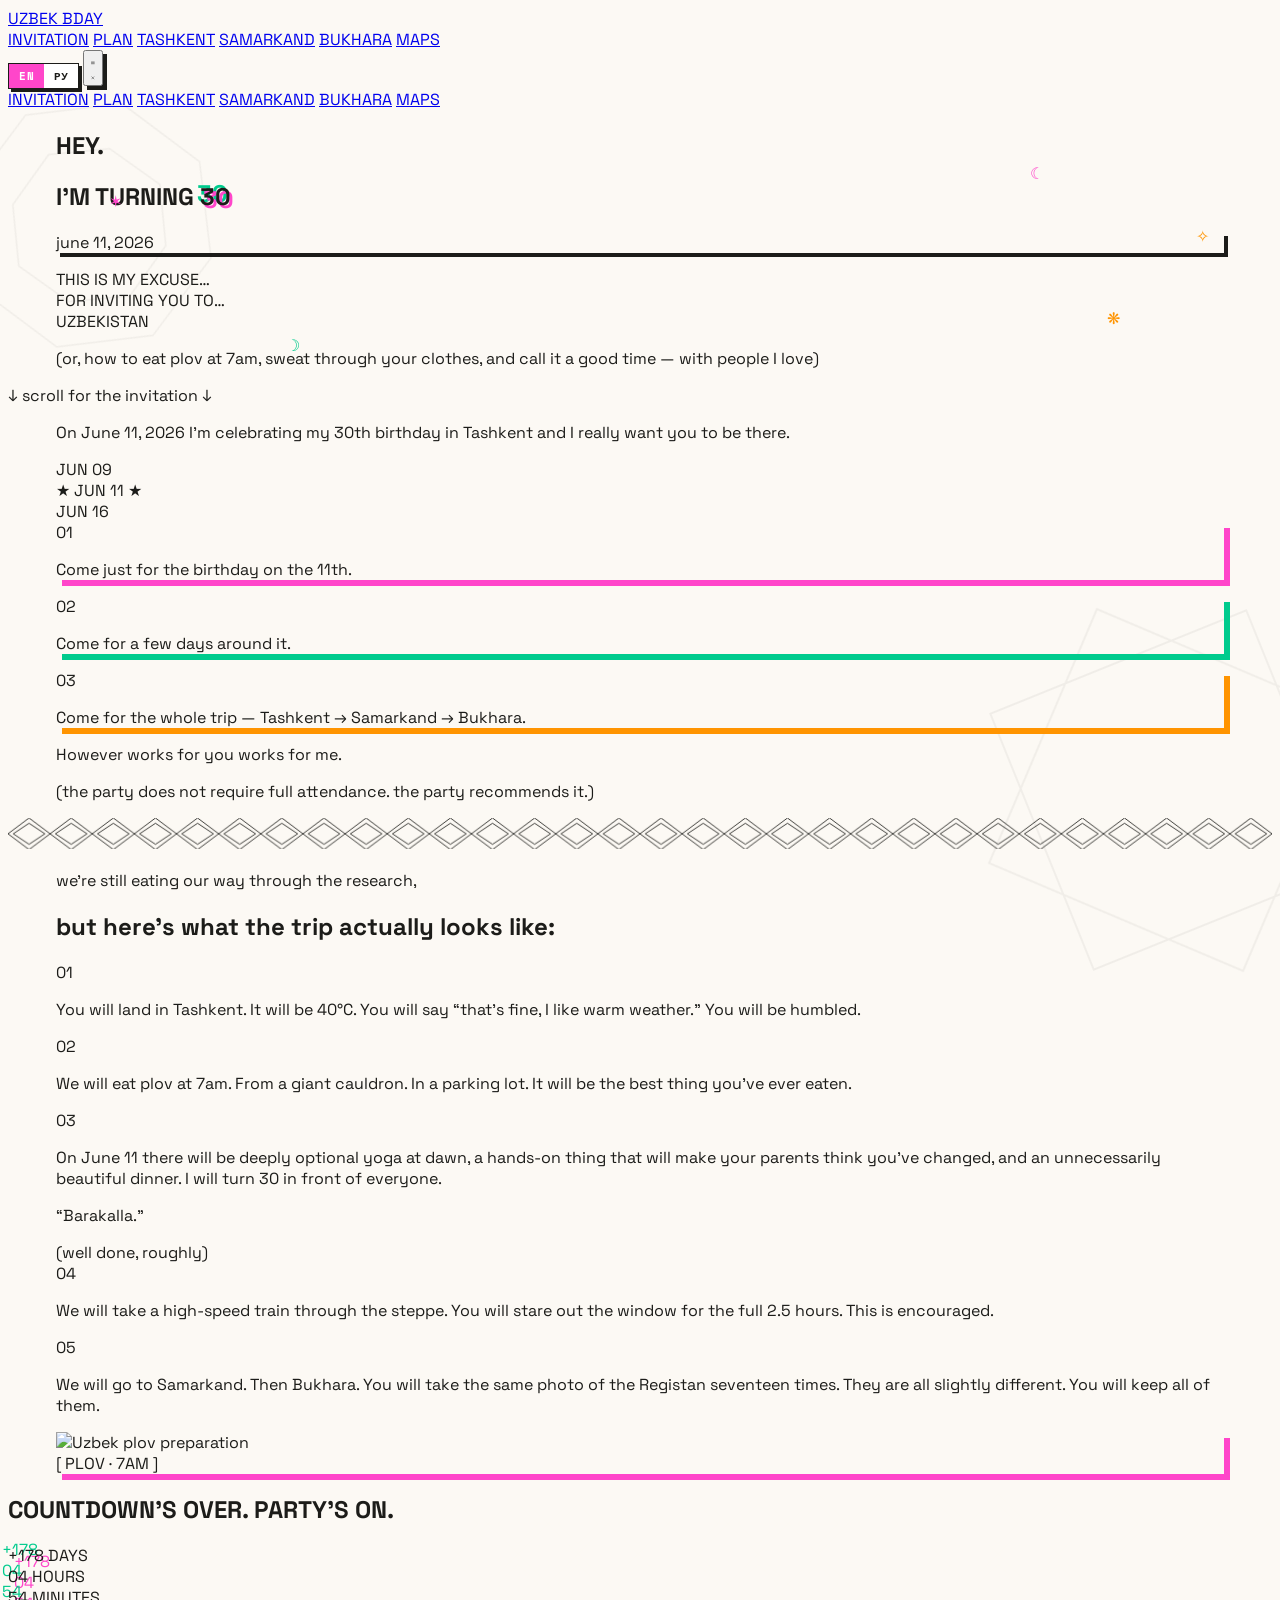
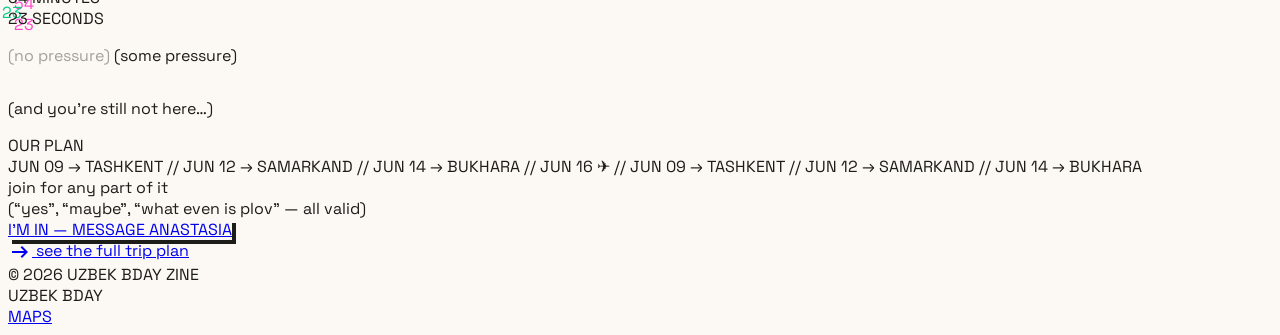
==== commit 8155b1df: "bukhara: use real folklore-dance photo for the evening show card Replace the Nadir Divan-Begi facade" ====
--- a/index.html
+++ b/index.html
@@ -150,7 +150,7 @@
 <!-- Cloudflare Web Analytics -->
 <script defer src='https://static.cloudflareinsights.com/beacon.min.js' data-cf-beacon='{"token": "3c6a24999d494e6289fd1b79d517476e"}'></script>
 <!-- End Cloudflare Web Analytics -->
-<script>/* auto-update: reload once if a newer version is deployed (version.txt) */(function(){var V="2026-06-07-5";try{fetch("version.txt?cb="+Date.now(),{cache:"no-store"}).then(function(r){return r.ok?r.text():null}).then(function(t){if(!t)return;var s=t.trim();if(!s||s===V)return;var k="is30-reloaded-for";if(sessionStorage.getItem(k)===s)return;sessionStorage.setItem(k,s);location.replace(location.pathname.split("?")[0]+"?v="+encodeURIComponent(s)+location.hash)}).catch(function(){})}catch(e){}})();</script>
+<script>/* auto-update: reload once if a newer version is deployed (version.txt) */(function(){var V="2026-06-07-6";try{fetch("version.txt?cb="+Date.now(),{cache:"no-store"}).then(function(r){return r.ok?r.text():null}).then(function(t){if(!t)return;var s=t.trim();if(!s||s===V)return;var k="is30-reloaded-for";if(sessionStorage.getItem(k)===s)return;sessionStorage.setItem(k,s);location.replace(location.pathname.split("?")[0]+"?v="+encodeURIComponent(s)+location.hash)}).catch(function(){})}catch(e){}})();</script>
 </head>
 <body class="bg-cream text-ink overflow-x-hidden lang-en selection:bg-pink selection:text-white">
 <script>(function(){var s=localStorage.getItem("uzbekbday-lang");if(s==="ru"){document.body.classList.remove("lang-en");document.body.classList.add("lang-ru");}})();</script>
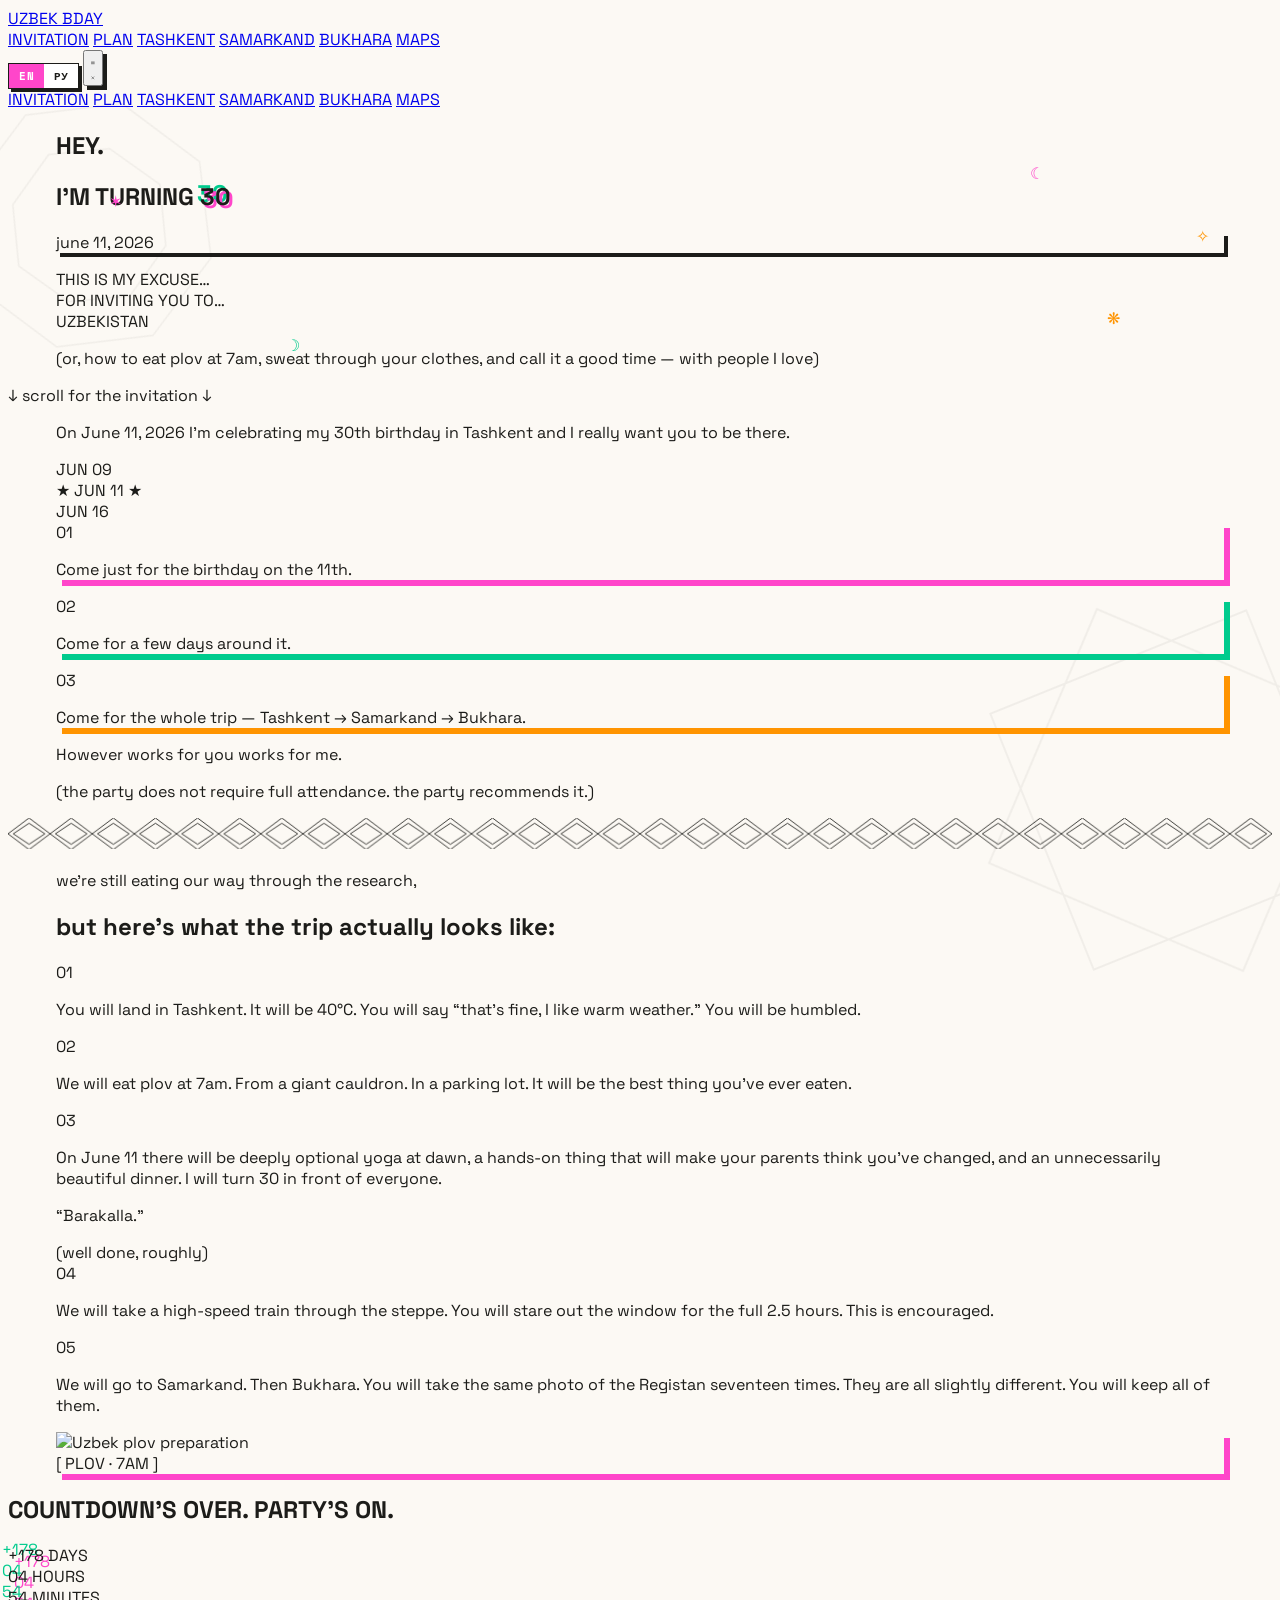
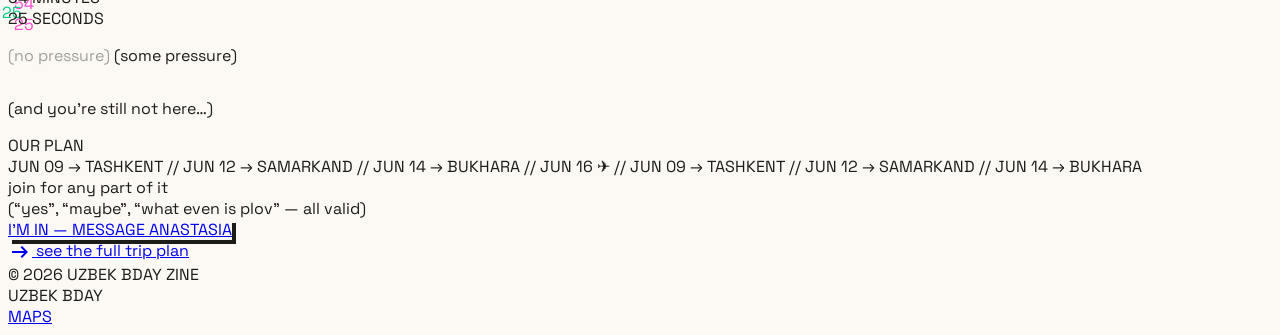
==== commit 7d2eb45a: "bukhara: correct BUXORO-1 station coords + normalize cache version Station taxi/location links point" ====
--- a/index.html
+++ b/index.html
@@ -150,7 +150,7 @@
 <!-- Cloudflare Web Analytics -->
 <script defer src='https://static.cloudflareinsights.com/beacon.min.js' data-cf-beacon='{"token": "3c6a24999d494e6289fd1b79d517476e"}'></script>
 <!-- End Cloudflare Web Analytics -->
-<script>/* auto-update: reload once if a newer version is deployed (version.txt) */(function(){var V="2026-06-07-6";try{fetch("version.txt?cb="+Date.now(),{cache:"no-store"}).then(function(r){return r.ok?r.text():null}).then(function(t){if(!t)return;var s=t.trim();if(!s||s===V)return;var k="is30-reloaded-for";if(sessionStorage.getItem(k)===s)return;sessionStorage.setItem(k,s);location.replace(location.pathname.split("?")[0]+"?v="+encodeURIComponent(s)+location.hash)}).catch(function(){})}catch(e){}})();</script>
+<script>/* auto-update: reload once if a newer version is deployed (version.txt) */(function(){var V="2026-06-07-7";try{fetch("version.txt?cb="+Date.now(),{cache:"no-store"}).then(function(r){return r.ok?r.text():null}).then(function(t){if(!t)return;var s=t.trim();if(!s||s===V)return;var k="is30-reloaded-for";if(sessionStorage.getItem(k)===s)return;sessionStorage.setItem(k,s);location.replace(location.pathname.split("?")[0]+"?v="+encodeURIComponent(s)+location.hash)}).catch(function(){})}catch(e){}})();</script>
 </head>
 <body class="bg-cream text-ink overflow-x-hidden lang-en selection:bg-pink selection:text-white">
 <script>(function(){var s=localStorage.getItem("uzbekbday-lang");if(s==="ru"){document.body.classList.remove("lang-en");document.body.classList.add("lang-ru");}})();</script>
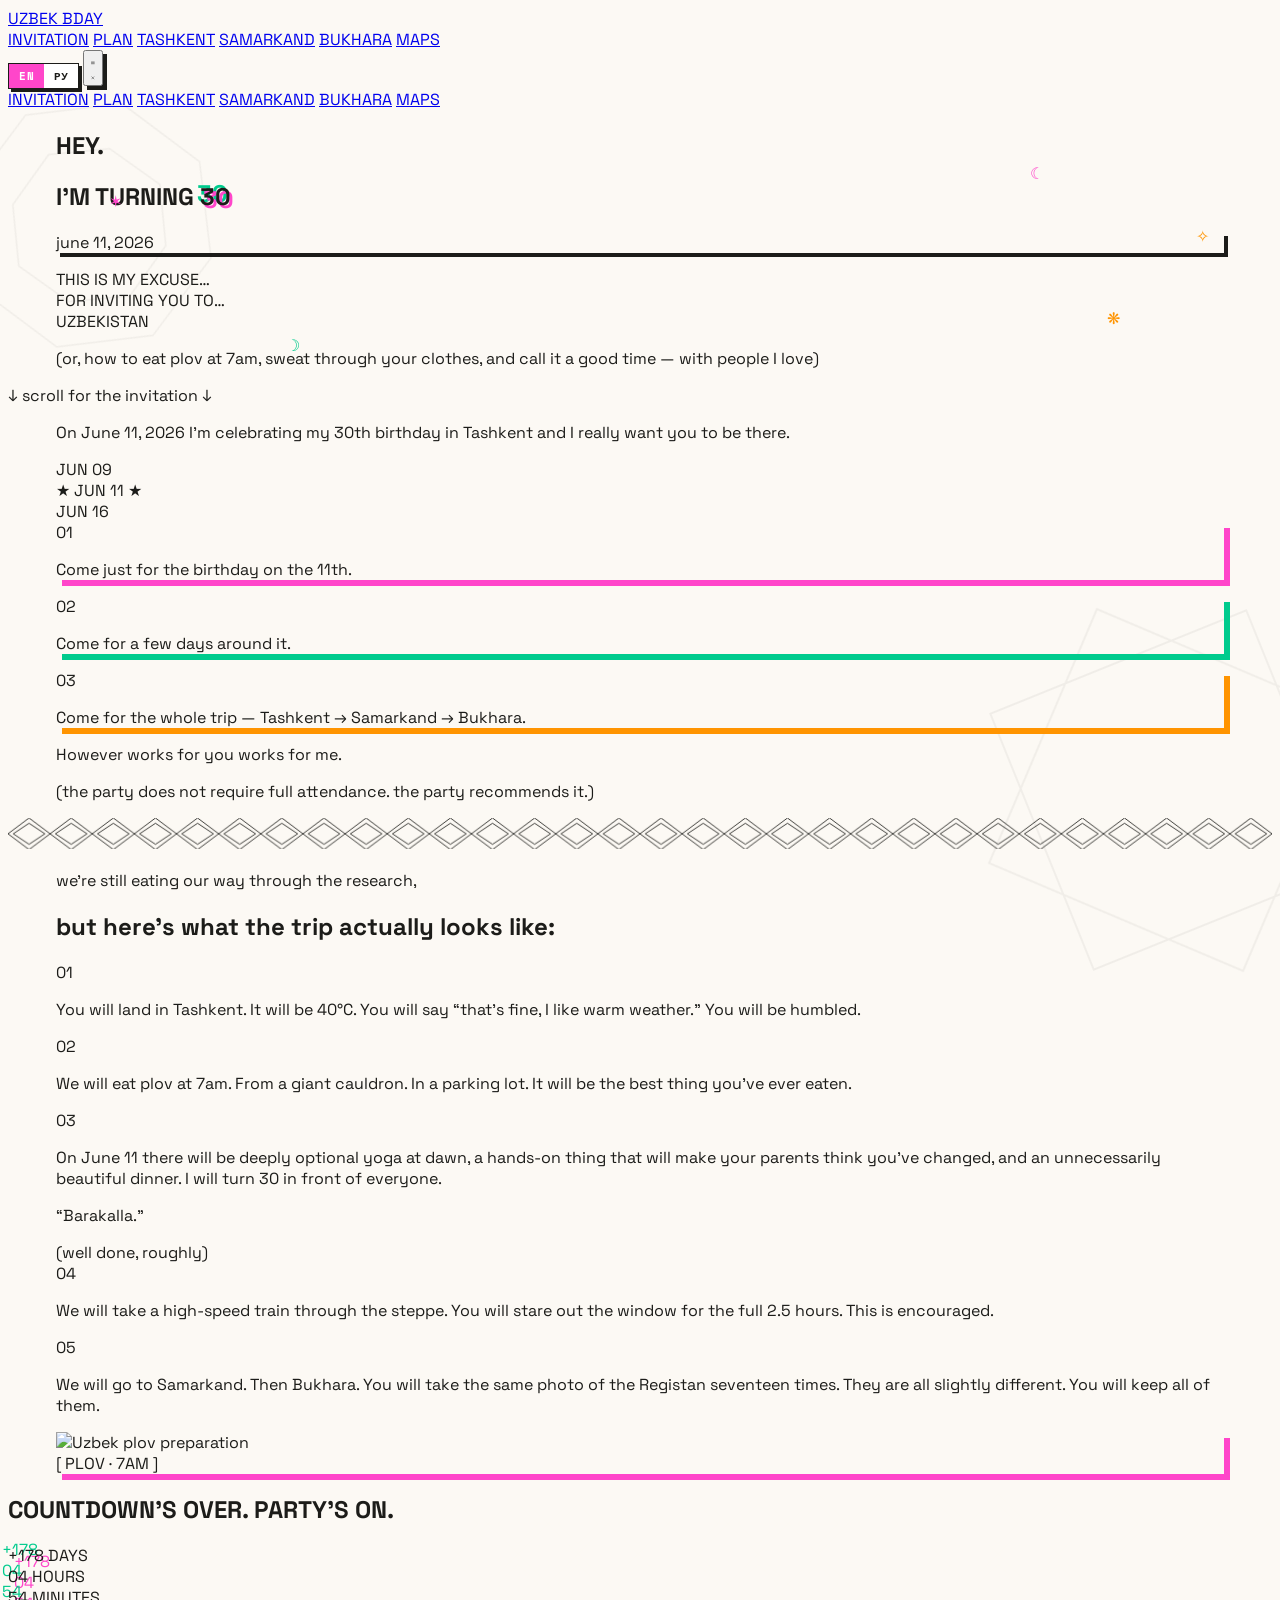
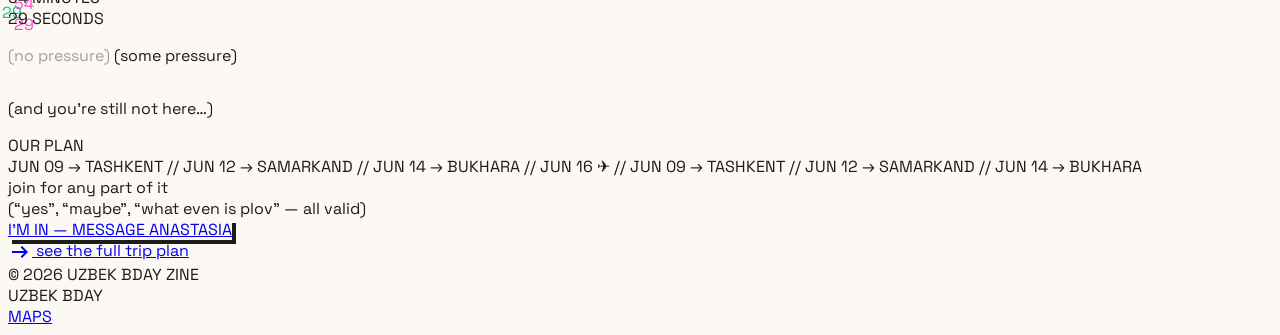
==== commit 66039150: "bukhara: fix Lyabi-Hauz map links (wrong CSV coord, ~320m off) The "Lyabi Hauz" CSV row (id 54) has " ====
--- a/index.html
+++ b/index.html
@@ -150,7 +150,7 @@
 <!-- Cloudflare Web Analytics -->
 <script defer src='https://static.cloudflareinsights.com/beacon.min.js' data-cf-beacon='{"token": "3c6a24999d494e6289fd1b79d517476e"}'></script>
 <!-- End Cloudflare Web Analytics -->
-<script>/* auto-update: reload once if a newer version is deployed (version.txt) */(function(){var V="2026-06-07-7";try{fetch("version.txt?cb="+Date.now(),{cache:"no-store"}).then(function(r){return r.ok?r.text():null}).then(function(t){if(!t)return;var s=t.trim();if(!s||s===V)return;var k="is30-reloaded-for";if(sessionStorage.getItem(k)===s)return;sessionStorage.setItem(k,s);location.replace(location.pathname.split("?")[0]+"?v="+encodeURIComponent(s)+location.hash)}).catch(function(){})}catch(e){}})();</script>
+<script>/* auto-update: reload once if a newer version is deployed (version.txt) */(function(){var V="2026-06-07-8";try{fetch("version.txt?cb="+Date.now(),{cache:"no-store"}).then(function(r){return r.ok?r.text():null}).then(function(t){if(!t)return;var s=t.trim();if(!s||s===V)return;var k="is30-reloaded-for";if(sessionStorage.getItem(k)===s)return;sessionStorage.setItem(k,s);location.replace(location.pathname.split("?")[0]+"?v="+encodeURIComponent(s)+location.hash)}).catch(function(){})}catch(e){}})();</script>
 </head>
 <body class="bg-cream text-ink overflow-x-hidden lang-en selection:bg-pink selection:text-white">
 <script>(function(){var s=localStorage.getItem("uzbekbday-lang");if(s==="ru"){document.body.classList.remove("lang-en");document.body.classList.add("lang-ru");}})();</script>
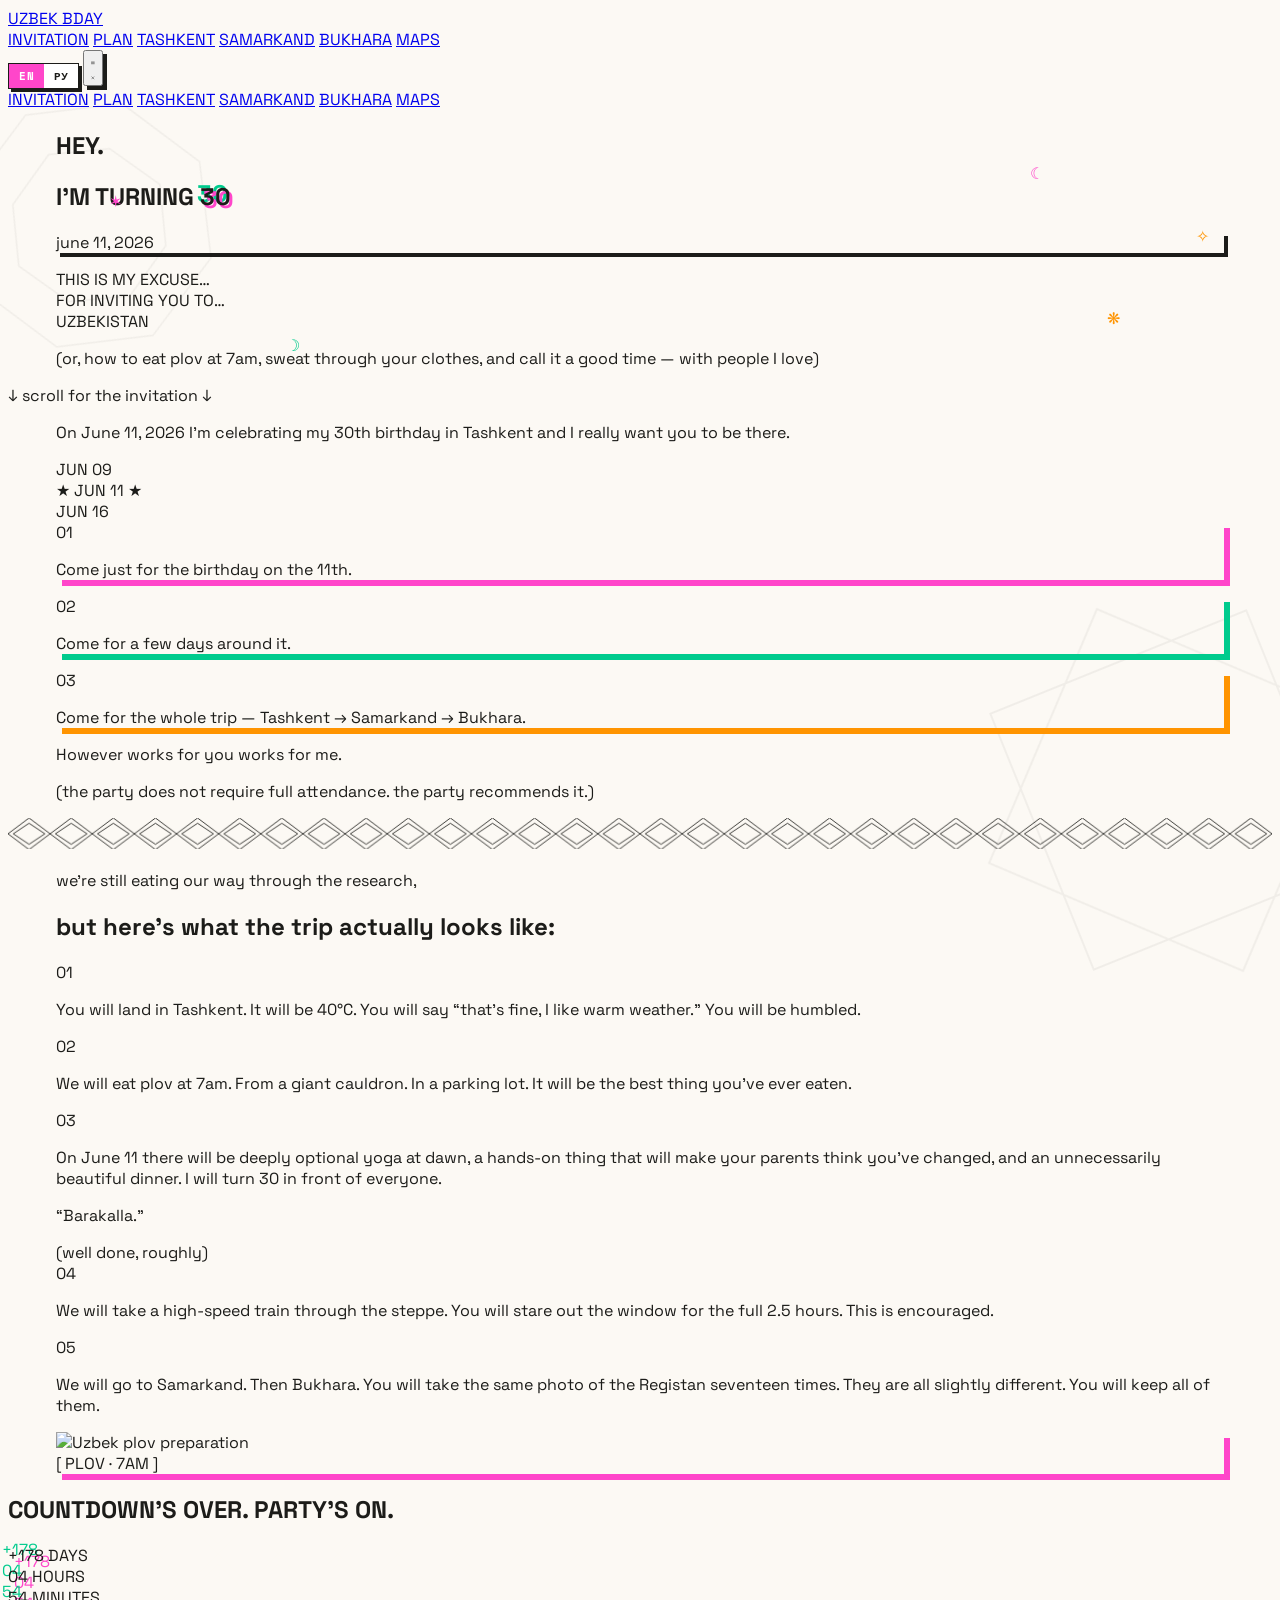
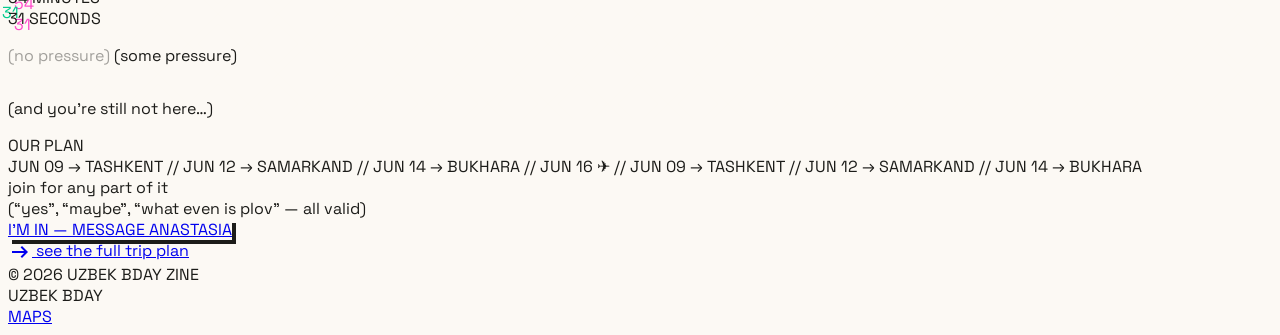
==== commit 8dc99aa2: "Easter egg: "без давления" resets MAXIMUM PRESSURE back to "немного давления" Max-pressure egg lived" ====
--- a/index.html
+++ b/index.html
@@ -673,7 +673,17 @@
   (function () {
     var clicks = 0;
     var some = document.getElementById('pressure-some');
+    var no = document.getElementById('pressure-no');
     if (!some) return;
+    function resetMax() {
+      clicks = 0;
+      var sec = document.getElementById('timer-seconds');
+      if (sec) sec.classList.remove('seconds-max');
+      var col = document.getElementById('timer-seconds-col');
+      if (col) col.classList.remove('pressure-shake');
+      some.querySelector('.en').textContent = '(some pressure)';
+      some.querySelector('.ru').textContent = '(немного давления)';
+    }
     some.addEventListener('click', function () {
       if (++clicks !== 5) return;
       var sec = document.getElementById('timer-seconds');
@@ -683,6 +693,8 @@
       some.querySelector('.en').textContent = '(MAXIMUM PRESSURE)';
       some.querySelector('.ru').textContent = '(МАКСИМАЛЬНОЕ ДАВЛЕНИЕ)';
     });
+    // «(без давления)» откатывает максимальное давление обратно к «(немного давления)»
+    if (no) no.addEventListener('click', resetMax);
   })();
 </script>
 
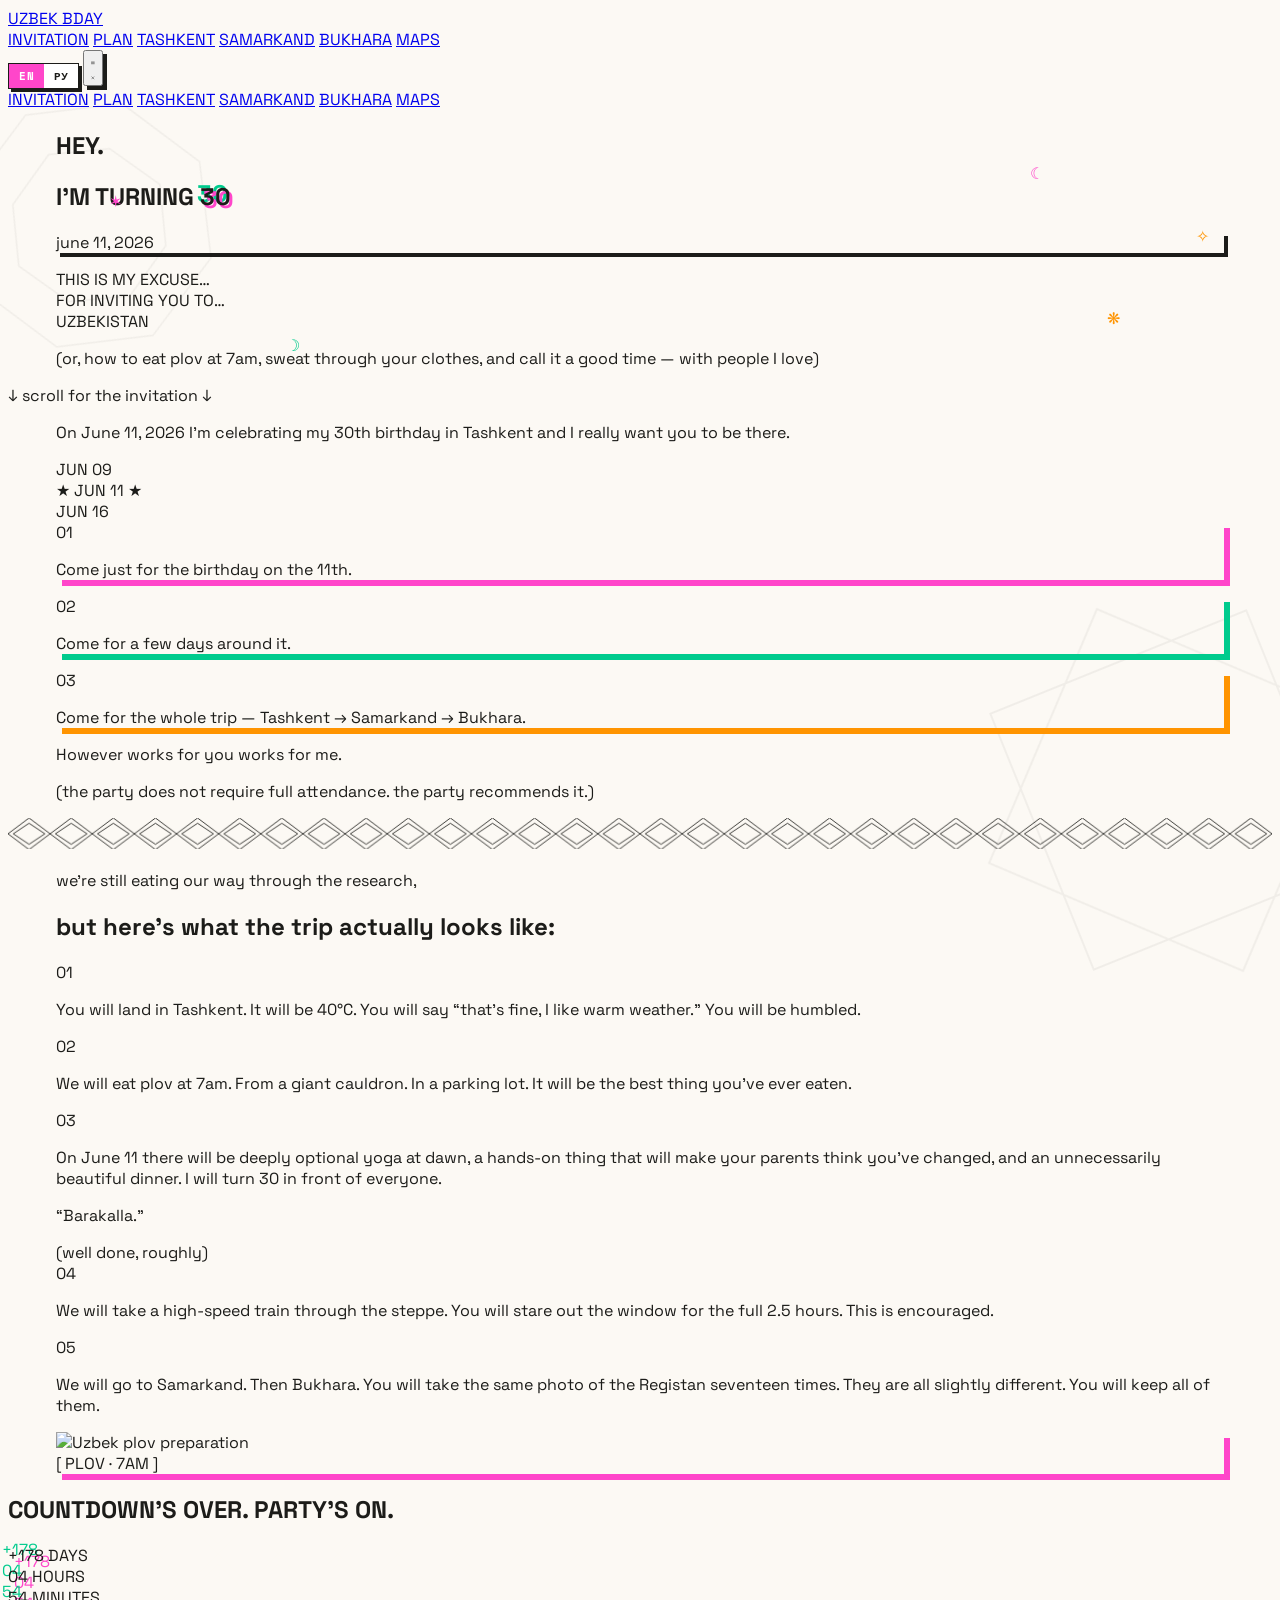
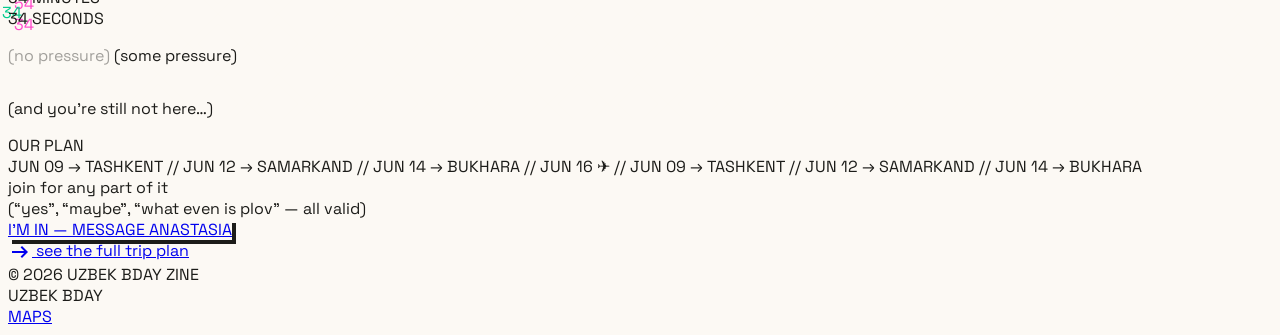
==== commit 6fe572ec: "nav: add MAPS link to tashkent + bukhara navbars (unify across all pages) index/plan/map/samarkand a" ====
--- a/index.html
+++ b/index.html
@@ -150,7 +150,7 @@
 <!-- Cloudflare Web Analytics -->
 <script defer src='https://static.cloudflareinsights.com/beacon.min.js' data-cf-beacon='{"token": "3c6a24999d494e6289fd1b79d517476e"}'></script>
 <!-- End Cloudflare Web Analytics -->
-<script>/* auto-update: reload once if a newer version is deployed (version.txt) */(function(){var V="2026-06-07-8";try{fetch("version.txt?cb="+Date.now(),{cache:"no-store"}).then(function(r){return r.ok?r.text():null}).then(function(t){if(!t)return;var s=t.trim();if(!s||s===V)return;var k="is30-reloaded-for";if(sessionStorage.getItem(k)===s)return;sessionStorage.setItem(k,s);location.replace(location.pathname.split("?")[0]+"?v="+encodeURIComponent(s)+location.hash)}).catch(function(){})}catch(e){}})();</script>
+<script>/* auto-update: reload once if a newer version is deployed (version.txt) */(function(){var V="2026-06-07-9";try{fetch("version.txt?cb="+Date.now(),{cache:"no-store"}).then(function(r){return r.ok?r.text():null}).then(function(t){if(!t)return;var s=t.trim();if(!s||s===V)return;var k="is30-reloaded-for";if(sessionStorage.getItem(k)===s)return;sessionStorage.setItem(k,s);location.replace(location.pathname.split("?")[0]+"?v="+encodeURIComponent(s)+location.hash)}).catch(function(){})}catch(e){}})();</script>
 </head>
 <body class="bg-cream text-ink overflow-x-hidden lang-en selection:bg-pink selection:text-white">
 <script>(function(){var s=localStorage.getItem("uzbekbday-lang");if(s==="ru"){document.body.classList.remove("lang-en");document.body.classList.add("lang-ru");}})();</script>
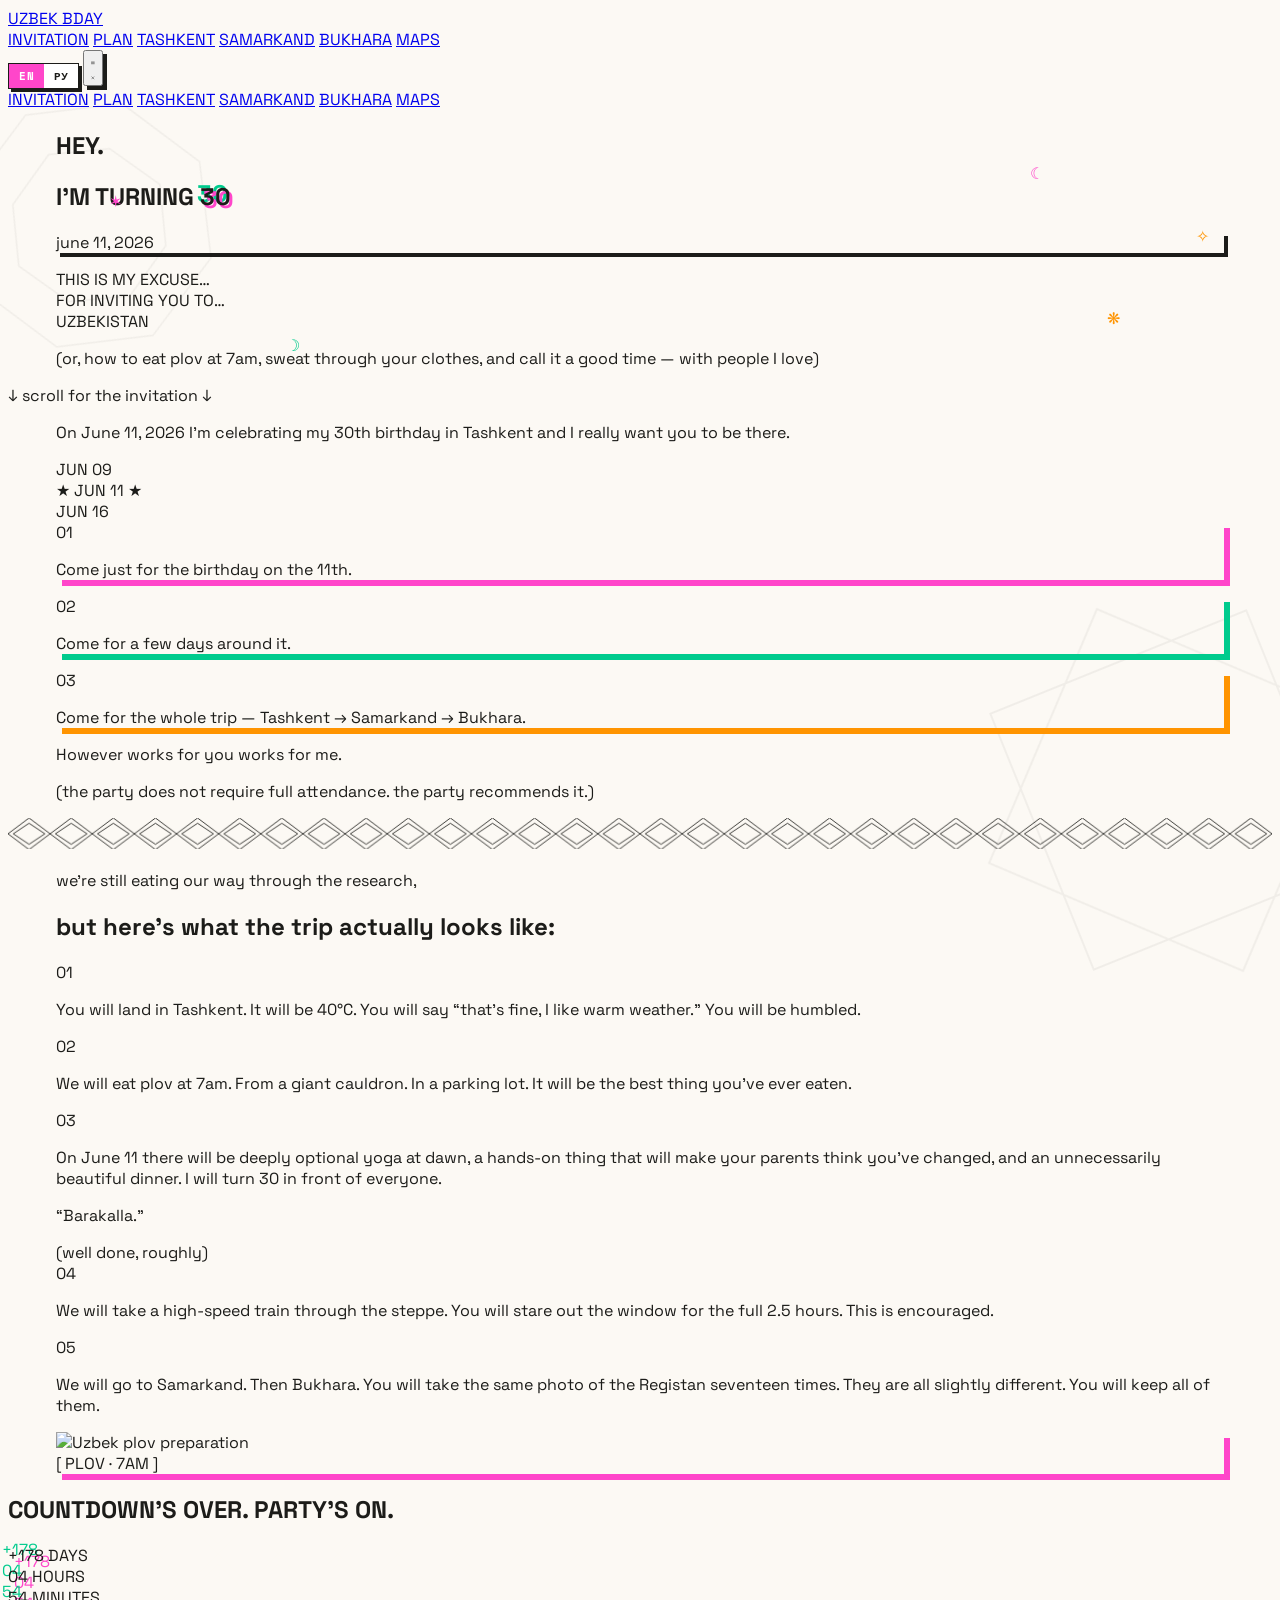
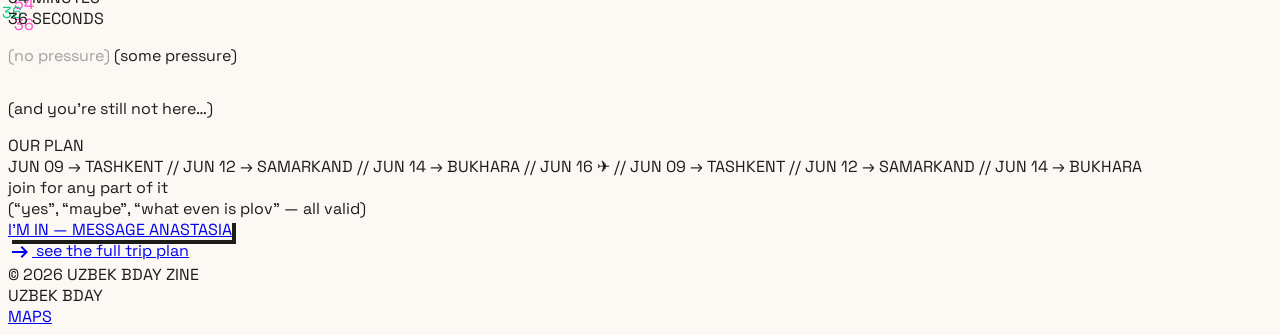
==== commit 547d0bc7: "samarkand: correct teahouse, hotel & Konigil coords (user-provided pins) Verified all 19 Samarkand p" ====
--- a/index.html
+++ b/index.html
@@ -150,7 +150,7 @@
 <!-- Cloudflare Web Analytics -->
 <script defer src='https://static.cloudflareinsights.com/beacon.min.js' data-cf-beacon='{"token": "3c6a24999d494e6289fd1b79d517476e"}'></script>
 <!-- End Cloudflare Web Analytics -->
-<script>/* auto-update: reload once if a newer version is deployed (version.txt) */(function(){var V="2026-06-07-9";try{fetch("version.txt?cb="+Date.now(),{cache:"no-store"}).then(function(r){return r.ok?r.text():null}).then(function(t){if(!t)return;var s=t.trim();if(!s||s===V)return;var k="is30-reloaded-for";if(sessionStorage.getItem(k)===s)return;sessionStorage.setItem(k,s);location.replace(location.pathname.split("?")[0]+"?v="+encodeURIComponent(s)+location.hash)}).catch(function(){})}catch(e){}})();</script>
+<script>/* auto-update: reload once if a newer version is deployed (version.txt) */(function(){var V="2026-06-07-10";try{fetch("version.txt?cb="+Date.now(),{cache:"no-store"}).then(function(r){return r.ok?r.text():null}).then(function(t){if(!t)return;var s=t.trim();if(!s||s===V)return;var k="is30-reloaded-for";if(sessionStorage.getItem(k)===s)return;sessionStorage.setItem(k,s);location.replace(location.pathname.split("?")[0]+"?v="+encodeURIComponent(s)+location.hash)}).catch(function(){})}catch(e){}})();</script>
 </head>
 <body class="bg-cream text-ink overflow-x-hidden lang-en selection:bg-pink selection:text-white">
 <script>(function(){var s=localStorage.getItem("uzbekbday-lang");if(s==="ru"){document.body.classList.remove("lang-en");document.body.classList.add("lang-ru");}})();</script>
